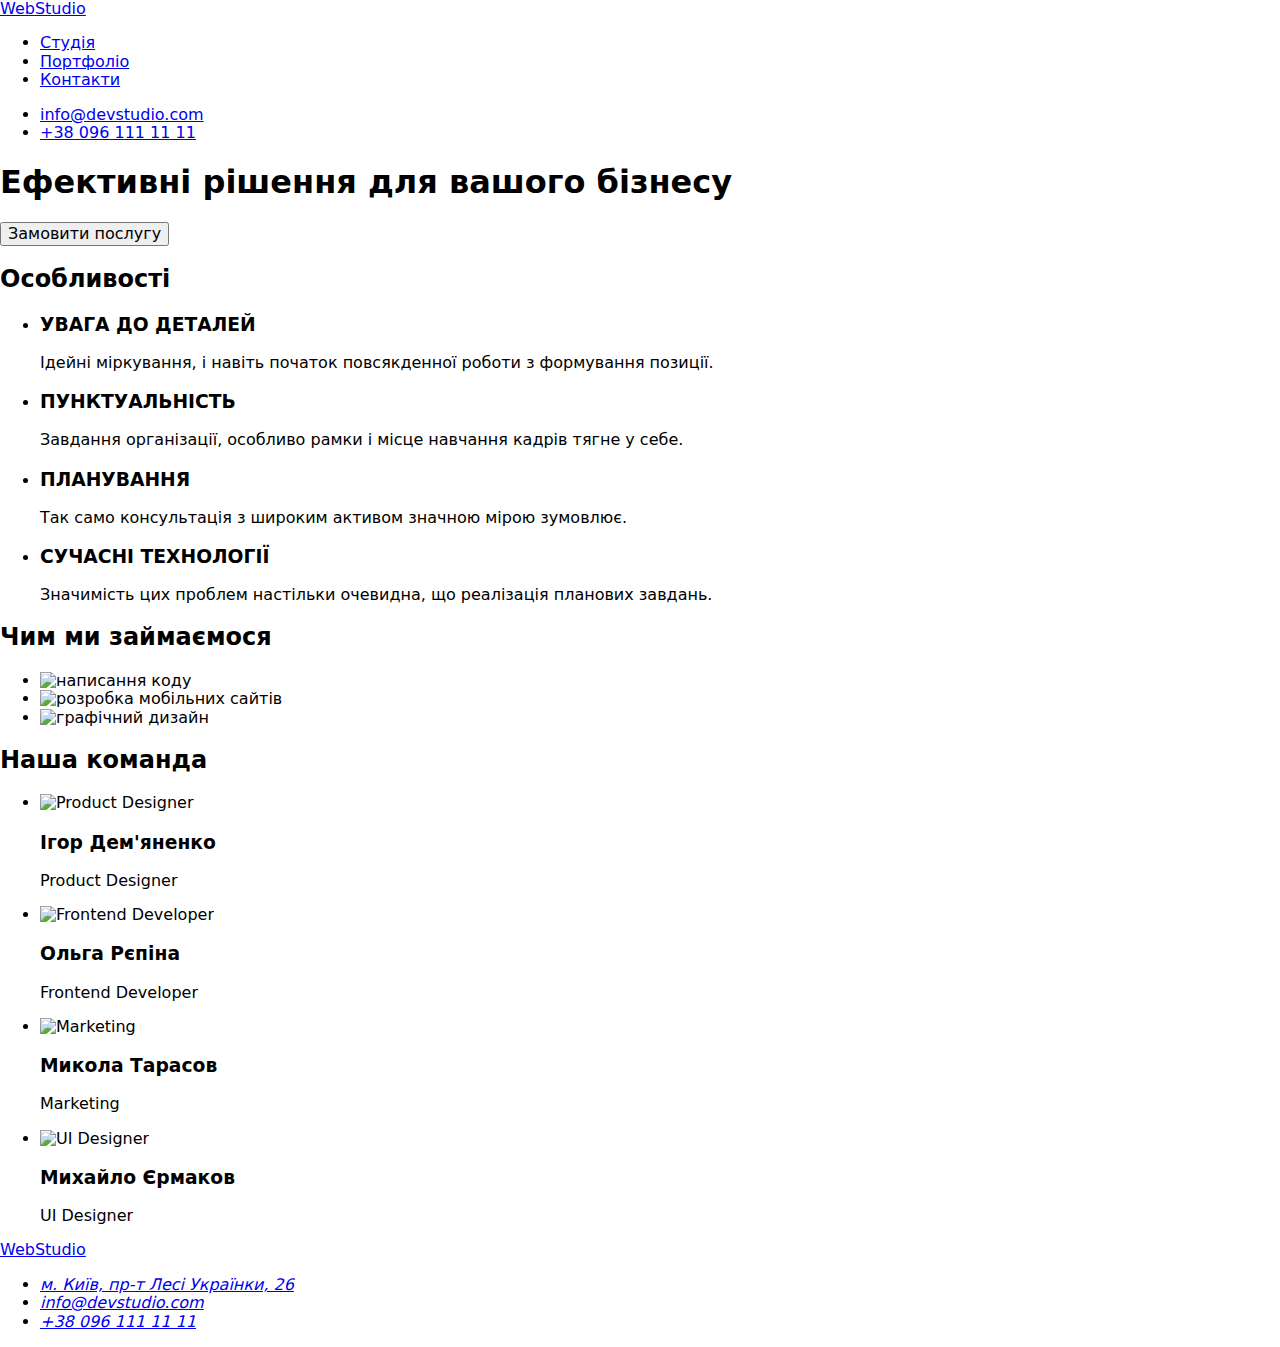
==== index.html @ 476c72ea "Create index.html" ====
<!DOCTYPE html>
<html lang="uk">
  <head>
    <meta charset="UTF-8" />
    <meta http-equiv="X-UA-Compatible" content="IE=edge" />
    <meta name="viewport" content="width=device-width, initial-scale=1.0" />
    <title>Web Studio</title>
    <link rel="preconnect" href="https://fonts.googleapis.com" />
    <link rel="preconnect" href="https://fonts.gstatic.com" crossorigin />
    <link
      href="https://fonts.googleapis.com/css2?family=Raleway:wght@700&family=Roboto:wght@400;500;700;900&display=swap"
      rel="stylesheet"
    />

    <link
      rel="stylesheet"
      href="https://cdnjs.cloudflare.com/ajax/libs/modern-normalize/1.1.0/modern-normalize.min.css"
    />
    <link rel="stylesheet" href="./css/styles.css" />
  </head>
  <body>
    <!--Шапка сайта-->
    <header>
      <div class="container nav-main">
        <a href="./index.html" class="logo link" lang="en"><span class="accent">Web</span>Studio</a>

        <nav>
          <ul class="nav-site list">
            <li class="item"><a href="./index.html" class="link link-accent">Студія</a></li>
            <li class="item"><a href="./portfolio.html" class="link">Портфоліо</a></li>
            <li class="item"><a href="#" class="link">Контакти</a></li>
          </ul>
        </nav>
        <ul class="nav-contact list">
          <li class="item">
            <a href="mailto:info@devstudio.com" class="link" lang="en">info@devstudio.com</a>
          </li>
          <li class="item"><a href="tel:+38 096 111 11 11" class="link">+38 096 111 11 11</a></li>
        </ul>
      </div>
    </header>

    <main>
      <!--Герой-->
      <section class="hero">
        <div class="container">
          <h1 class="hero-title">Ефективні рішення для вашого бізнесу</h1>
          <button type="button" class="button primary">Замовити послугу</button>
        </div>
      </section>

      <!--Особливості-->
      <section class="section">
        <div class="container">
          <h2 class="title-hiden">Особливості</h2>

          <ul class="features list">
            <li class="features-list">
              <h3 class="title">УВАГА ДО ДЕТАЛЕЙ</h3>
              <p class="features-paragraph">
                Ідейні міркування, і навіть початок повсякденної роботи з формування позиції.
              </p>
            </li>

            <li class="features-list">
              <h3 class="title">ПУНКТУАЛЬНІСТЬ</h3>
              <p class="features-paragraph">
                Завдання організації, особливо рамки і місце навчання кадрів тягне у себе.
              </p>
            </li>

            <li class="features-list">
              <h3 class="title">ПЛАНУВАННЯ</h3>
              <p class="features-paragraph">
                Так само консультація з широким активом значною мірою зумовлює.
              </p>
            </li>

            <li class="features-list">
              <h3 class="title">СУЧАСНІ ТЕХНОЛОГІЇ</h3>
              <p class="features-paragraph">
                Значимість цих проблем настільки очевидна, що реалізація планових завдань.
              </p>
            </li>
          </ul>
        </div>
      </section>

      <!--Чим ми займаємося-->
      <section class="section section-features">
        <div class="container">
          <h2 class="section-title">Чим ми займаємося</h2>

          <ul class="section-list list">
            <li class="section-contect">
              <img src="./images/zan1.jpg" alt="написання коду" width="370" />
            </li>

            <li class="section-contect">
              <img src="./images/zan2.jpg" alt="розробка мобільних сайтів" width="370" />
            </li>

            <li class="section-contect">
              <img src="./images/zan3.jpg" alt="графічний дизайн" width="370" />
            </li>
          </ul>
        </div>
      </section>

      <!--Наша команда-->
      <section class="section team">
        <div class="container">
          <h2 class="section-title">Наша команда</h2>
          <ul class="team-list list">
            <li class="team-content">
              <img src="./images/prdesigner.jpg" alt="Product Designer" width="270" />
              <h3 class="team-title">Ігор Дем'яненко</h3>
              <p class="team-text">Product Designer</p>
            </li>

            <li class="team-content">
              <img src="./images/developer.jpg" alt="Frontend Developer" width="270" />
              <h3 class="team-title">Ольга Рєпіна</h3>
              <p class="team-text">Frontend Developer</p>
            </li>

            <li class="team-content">
              <img src="./images/marketing.jpg" alt="Marketing" width="270" />
              <h3 class="team-title">Микола Тарасов</h3>
              <p class="team-text">Marketing</p>
            </li>

            <li class="team-content">
              <img src="./images/ui.jpg" alt="UI Designer" width="270" />
              <h3 class="team-title">Михайло Єрмаков</h3>
              <p class="team-text">UI Designer</p>
            </li>
          </ul>
        </div>
      </section>
    </main>

    <!-- Футер -->
    <footer class="address">
      <div class="container address-nav">
        <a href="./index.html" class="logo link logo-fotter" lang="en"
          ><span class="accent">Web</span><span class="accent-footer">Studio</span>
        </a>
        <address>
          <ul class="list">
            <li class="address-nav-list">
              <a
                href="https://goo.gl/maps/k851SecTP7UTnRuy6"
                target="_blank"
                rel="noopener noreferrer"
                class="address-nav-adr link"
                >м. Київ, пр-т Лесі Українки, 26
              </a>
            </li>
            <li class="address-nav-list">
              <a href="mailto:info@devstudio.com" lang="en" class="address-nav-cont link">
                info@devstudio.com
              </a>
            </li>
            <li class="address-nav-list">
              <a href="tel:+38 096 111 11 11" class="address-nav-cont link">+38 096 111 11 11</a>
            </li>
          </ul>
        </address>
      </div>
    </footer>
  </body>
</html>
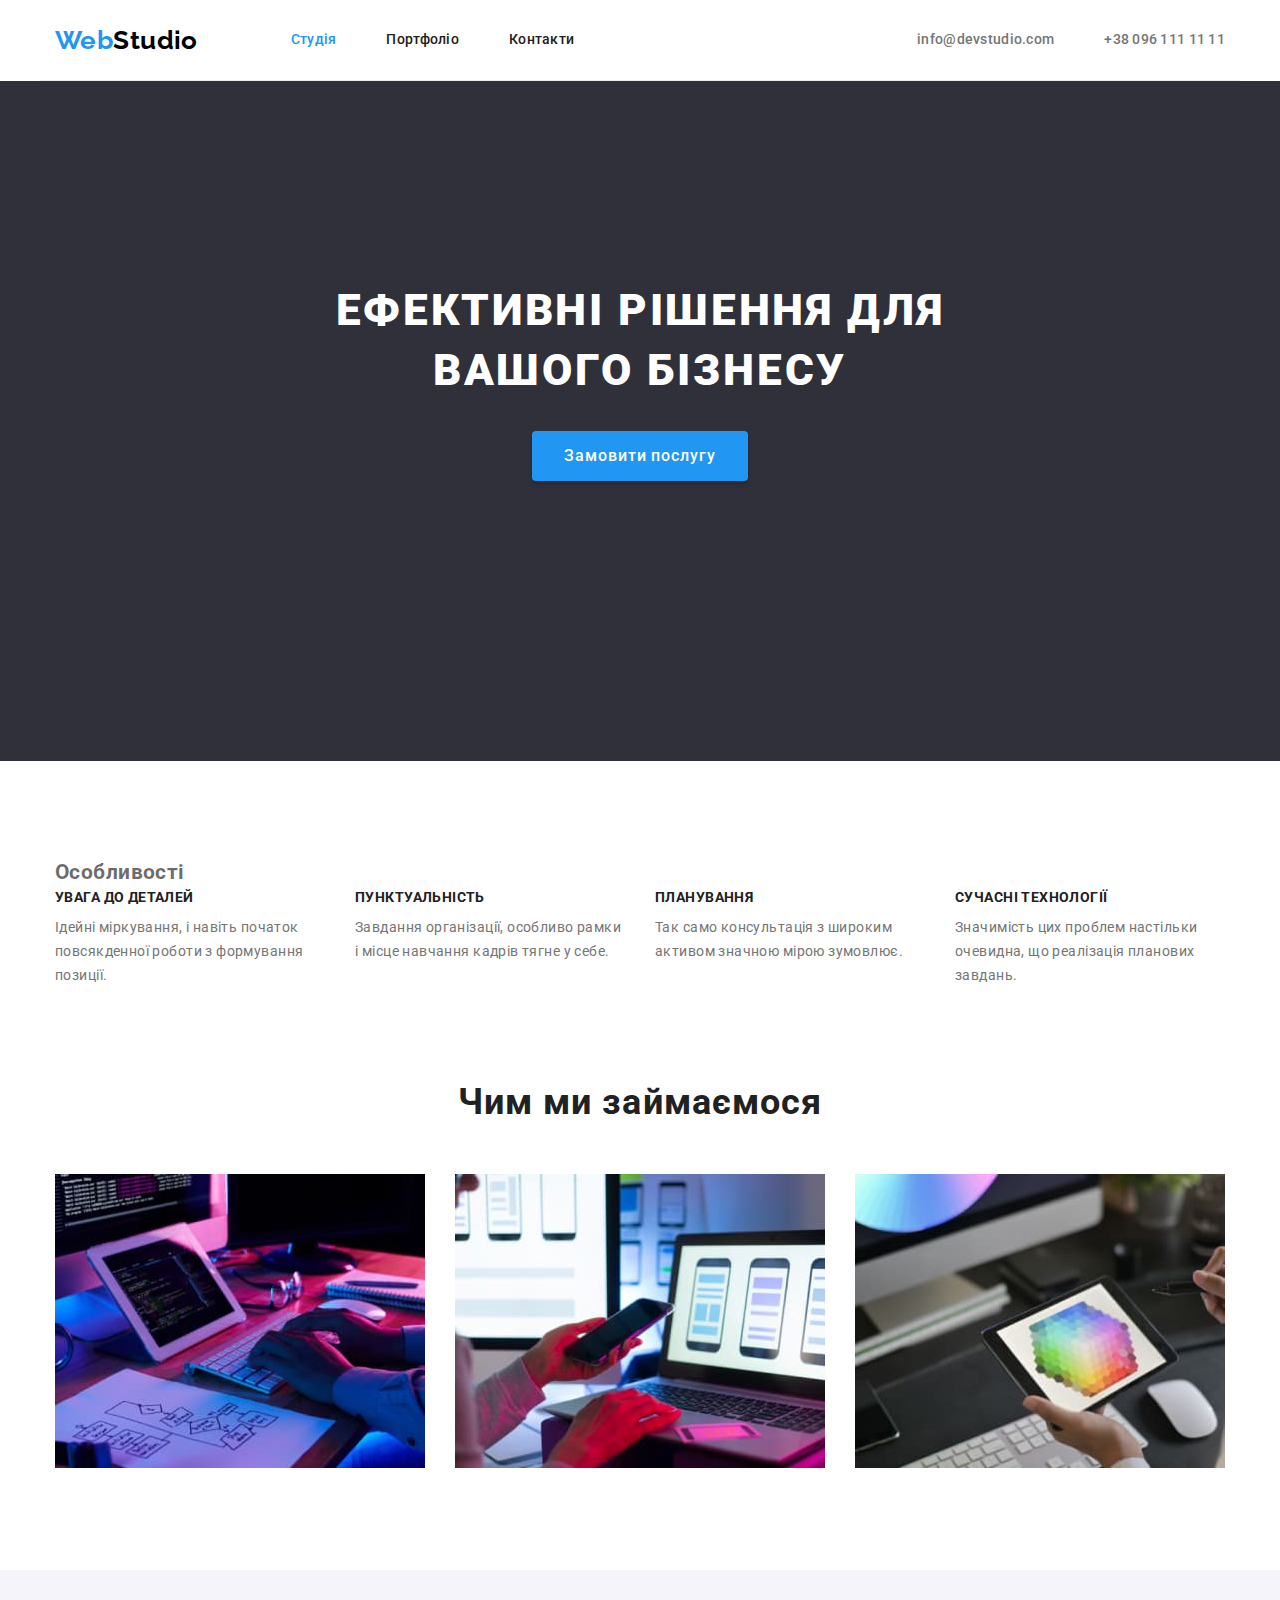
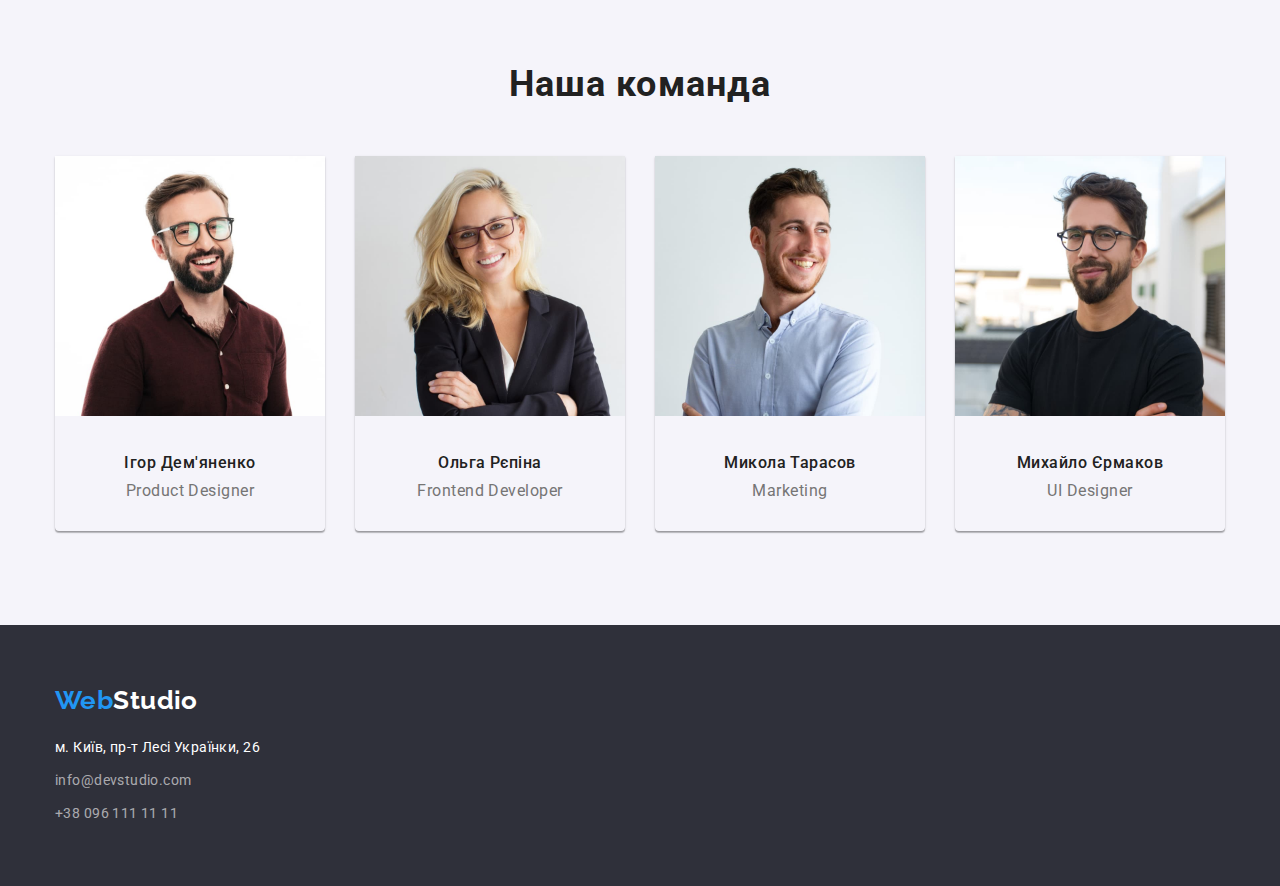
==== commit 17b69880: "Update index.html" ====
--- a/index.html
+++ b/index.html
@@ -93,15 +93,15 @@
 
           <ul class="section-list list">
             <li class="section-contect">
-              <img src="./images/zan1.jpg" alt="написання коду" width="370" />
+              <img src="./images/work/zan1.jpg" alt="написання коду" width="370" />
             </li>
 
             <li class="section-contect">
-              <img src="./images/zan2.jpg" alt="розробка мобільних сайтів" width="370" />
+              <img src="./images/work/zan2.jpg" alt="розробка мобільних сайтів" width="370" />
             </li>
 
             <li class="section-contect">
-              <img src="./images/zan3.jpg" alt="графічний дизайн" width="370" />
+              <img src="./images/work/zan3.jpg" alt="графічний дизайн" width="370" />
             </li>
           </ul>
         </div>
@@ -113,25 +113,25 @@
           <h2 class="section-title">Наша команда</h2>
           <ul class="team-list list">
             <li class="team-content">
-              <img src="./images/prdesigner.jpg" alt="Product Designer" width="270" />
+              <img src="./images/team/prdesigner.jpg" alt="Product Designer" width="270" />
               <h3 class="team-title">Ігор Дем'яненко</h3>
               <p class="team-text">Product Designer</p>
             </li>
 
             <li class="team-content">
-              <img src="./images/developer.jpg" alt="Frontend Developer" width="270" />
+              <img src="./images/team/developer.jpg" alt="Frontend Developer" width="270" />
               <h3 class="team-title">Ольга Рєпіна</h3>
               <p class="team-text">Frontend Developer</p>
             </li>
 
             <li class="team-content">
-              <img src="./images/marketing.jpg" alt="Marketing" width="270" />
+              <img src="./images/team/marketing.jpg" alt="Marketing" width="270" />
               <h3 class="team-title">Микола Тарасов</h3>
               <p class="team-text">Marketing</p>
             </li>
 
             <li class="team-content">
-              <img src="./images/ui.jpg" alt="UI Designer" width="270" />
+              <img src="./images/team/ui.jpg" alt="UI Designer" width="270" />
               <h3 class="team-title">Михайло Єрмаков</h3>
               <p class="team-text">UI Designer</p>
             </li>
--- a/css/styles.css
+++ b/css/styles.css
@@ -0,0 +1,403 @@
+/* колір основного тексту #212121 */
+/* колір вторичного текста #757575 */
+/* білий #FFFFFF */
+/* акцент #2196F3 */
+/* додотковий колір фону #2F303A */
+
+:root {
+  --primary-text-color: #757575;
+  --title-text-color: #212121;
+  --accent-color: #2196f3;
+  --primary-white-color: #ffffff;
+  --secondary-bg-color: #f5f4fa;
+  --section-bg-color: #2f303a;
+  --text-logo: #000000;
+  --bg-hero: #2f303a;
+  --primary-border-color: #ececec;
+  --secondary-border-color: #eeeeee;
+}
+
+body {
+  background-color: var(--primary-white-color);
+  color: var(--primary-text-color);
+  font-family: Roboto, sans-serif;
+  letter-spacing: 0.03em;
+  font-weight: 400;
+  font-size: 14px;
+  line-height: 1.71;
+}
+
+.list {
+  padding: 0;
+  margin: 0;
+  list-style: none;
+}
+.list.centered {
+  text-align: center;
+}
+
+.container {
+  margin-left: auto;
+  margin-right: auto;
+  padding-left: 15px;
+  padding-right: 15px;
+  width: 1200px;
+
+  /* outline: 2px solid #2196f3; */
+}
+
+/* лого */
+.logo {
+  color: var(--text-logo);
+  font-family: Raleway, sans-serif;
+
+  font-weight: 700;
+  font-size: 26px;
+  line-height: 1.19;
+}
+
+.accent {
+  color: var(--accent-color);
+}
+.accent-footer {
+  color: var(--primary-white-color);
+}
+.link {
+  text-decoration: none;
+}
+
+/* навігація сайта */
+.nav-main {
+  display: flex;
+  align-items: center;
+  border-bottom: 1px solid var(--primary-border-color);
+}
+.nav-site {
+  display: flex;
+  margin-left: 93px;
+}
+.nav-site .item {
+  margin-right: 50px;
+}
+
+.nav-site .item:last-child {
+  margin-right: 0;
+}
+
+.nav-site .link {
+  display: block;
+  padding-top: 32px;
+  padding-bottom: 32px;
+
+  color: var(--title-text-color);
+  letter-spacing: 0.02em;
+  font-weight: 500;
+  font-size: 14px;
+  line-height: 1.14;
+}
+.nav-site .link-accent {
+  color: var(--accent-color);
+}
+
+.nav-site .link-accent,
+.nav-site .link:hover,
+.nav-site .link:focus {
+  color: var(--accent-color);
+}
+
+.nav-contact {
+  display: flex;
+  margin-left: auto;
+}
+.nav-contact .item + .item {
+  margin-left: 50px;
+}
+
+.nav-contact .link {
+  color: var(--primary-text-color);
+  letter-spacing: 0.02em;
+  font-weight: 500;
+  font-size: 14px;
+  line-height: 1.14;
+}
+
+.nav-contact .link:hover,
+.nav-contact .link:focus {
+  color: var(--accent-color);
+}
+
+/* герой */
+.hero {
+  padding-bottom: 280px;
+  padding-top: 200px;
+  background: var(--bg-hero);
+  text-align: center;
+}
+
+.hero-title {
+  width: 696px;
+  margin-left: auto;
+  margin-right: auto;
+  margin-top: 0;
+  margin-bottom: 30px;
+
+  color: var(--primary-white-color);
+
+  text-transform: uppercase;
+  letter-spacing: 0.06em;
+  font-weight: 900;
+  font-size: 44px;
+  line-height: 1.36;
+}
+/* секції */
+.section {
+  padding-top: 94px;
+}
+.section:last-child {
+  margin-bottom: 0;
+}
+
+.section-list {
+  display: flex;
+  flex-direction: row;
+  justify-content: center;
+}
+
+.section-contect {
+  margin-right: 30px;
+}
+.section-contect:last-child {
+  margin-right: 0;
+}
+.section-title {
+  margin-top: 0;
+  margin-bottom: 50px;
+  color: var(--title-text-color);
+
+  font-style: normal;
+  font-size: 36px;
+  line-height: 1.16;
+  text-align: center;
+  letter-spacing: 0.03em;
+}
+
+/* особливості */
+.section-features {
+  padding-bottom: 94px;
+}
+
+.title-hiden {
+  color: rgba(8, 8, 8, 0.603);
+  margin-top: 0;
+  margin-bottom: 0;
+}
+.features {
+  display: flex;
+  justify-content: space-between;
+}
+.features-list {
+  width: 270px;
+  margin-right: 30px;
+}
+.features-list:last-child {
+  margin-right: 0;
+}
+.features .title {
+  margin-top: 0;
+  margin-bottom: 10px;
+  color: var(--title-text-color);
+  font-style: normal;
+  font-size: 14px;
+  line-height: 1.14;
+  text-transform: uppercase;
+  letter-spacing: 0.03em;
+}
+
+.features-paragraph {
+  margin-top: 0;
+  margin-bottom: 0;
+}
+
+/* команда */
+
+.team {
+  padding-bottom: 94px;
+  background-color: var(--secondary-bg-color);
+}
+.team-list {
+  display: flex;
+  justify-content: space-between;
+}
+
+.team-content {
+  margin-right: 30px;
+  box-shadow: 0px 1px 3px rgba(0, 0, 0, 0.12), 0px 1px 1px rgba(0, 0, 0, 0.14),
+    0px 2px 1px rgba(0, 0, 0, 0.2);
+  border-radius: 0px 0px 4px 4px;
+}
+
+.team-content:last-child {
+  margin-right: 0;
+}
+
+.team-title {
+  margin-top: 30px;
+  margin-bottom: 10px;
+  color: var(--title-text-color);
+  font-weight: 500;
+  font-size: 16px;
+  line-height: 1.18;
+  text-align: center;
+  letter-spacing: 0.03em;
+}
+.team-text {
+  margin-top: 0;
+  margin-bottom: 30px;
+  font-size: 16px;
+  line-height: 1.18;
+  text-align: center;
+  letter-spacing: 0.03em;
+}
+
+/* футер */
+.logo-fotter {
+  margin-bottom: 20px;
+}
+.address {
+  background: var(--bg-hero);
+}
+
+.address-nav {
+  display: flex;
+  flex-direction: column;
+  padding-top: 60px;
+  padding-bottom: 60px;
+}
+
+.address-nav-list {
+  margin-bottom: 9px;
+}
+.address-nav-list:last-child {
+  margin-bottom: 0;
+}
+
+.address-nav .link {
+  /* margin-bottom: 9px; */
+  font-style: normal;
+}
+
+.address-nav .link:hover,
+.address-nav .link:focus {
+  color: var(--accent-color);
+}
+
+.address-nav-adr {
+  color: var(--primary-white-color);
+}
+
+.address-nav-cont {
+  color: rgba(255, 255, 255, 0.6);
+}
+
+/* кнoпка */
+
+.button {
+  padding: 6px 25px;
+  color: var(--title-text-color);
+  background: var(--primary-border-color);
+  font-family: inherit;
+  border: none;
+  letter-spacing: 0.06em;
+  font-weight: 500;
+  font-size: 16px;
+  line-height: 1.62;
+  text-align: center;
+  cursor: pointer;
+  border-radius: 4px;
+}
+.flex-menu-item {
+  margin-right: 8px;
+}
+
+.flex-menu .flex-btn:last-child {
+  margin-right: 0;
+}
+
+.button:hover,
+.button:focus {
+  color: var(--primary-white-color);
+  background: var(--accent-color);
+  box-shadow: 0px 3px 1px rgba(0, 0, 0, 0.1), 0px 1px 2px rgba(0, 0, 0, 0.08),
+    0px 2px 2px rgba(0, 0, 0, 0.12);
+}
+
+.button.primary {
+  padding: 10px 32px;
+  box-shadow: 0px 4px 4px rgba(0, 0, 0, 0.15);
+  color: var(--primary-white-color);
+  background: var(--accent-color);
+  font-style: normal;
+
+  line-height: 1.87;
+}
+
+.button.secondary {
+  color: var(--primary-white-color);
+  background: var(--accent-color);
+}
+.button.secondary:hover,
+.button.secondary:focus {
+  color: var(--title-text-color);
+}
+
+/* Портфоліо */
+
+/* приклади робіт */
+
+.flex-menu {
+  display: flex;
+  justify-content: center;
+  margin-bottom: 34px;
+}
+
+.project-img {
+  margin-top: 0;
+  margin-bottom: 20px;
+}
+.project-title {
+  margin: 0 24px 4px;
+  color: var(--title-text-color);
+  font-style: normal;
+  font-size: 18px;
+  line-height: 2;
+}
+
+.project-text {
+  margin: 0 24px 24px;
+  font-size: 16px;
+  line-height: 1.88;
+}
+
+.flex-container {
+  display: flex;
+  flex-wrap: wrap;
+  padding-bottom: 94px;
+  justify-content: space-between;
+}
+
+.flex-element {
+  width: 370px;
+  margin-right: 30px;
+  margin-bottom: 30px;
+
+  /* box-sizing: border-box; */
+  border: 1px solid var(--secondary-border-color);
+}
+
+.flex-element:nth-child(3n) {
+  margin-right: 0;
+}
+
+.flex-element:nth-last-child(-n + 3) {
+  margin-bottom: 0;
+}
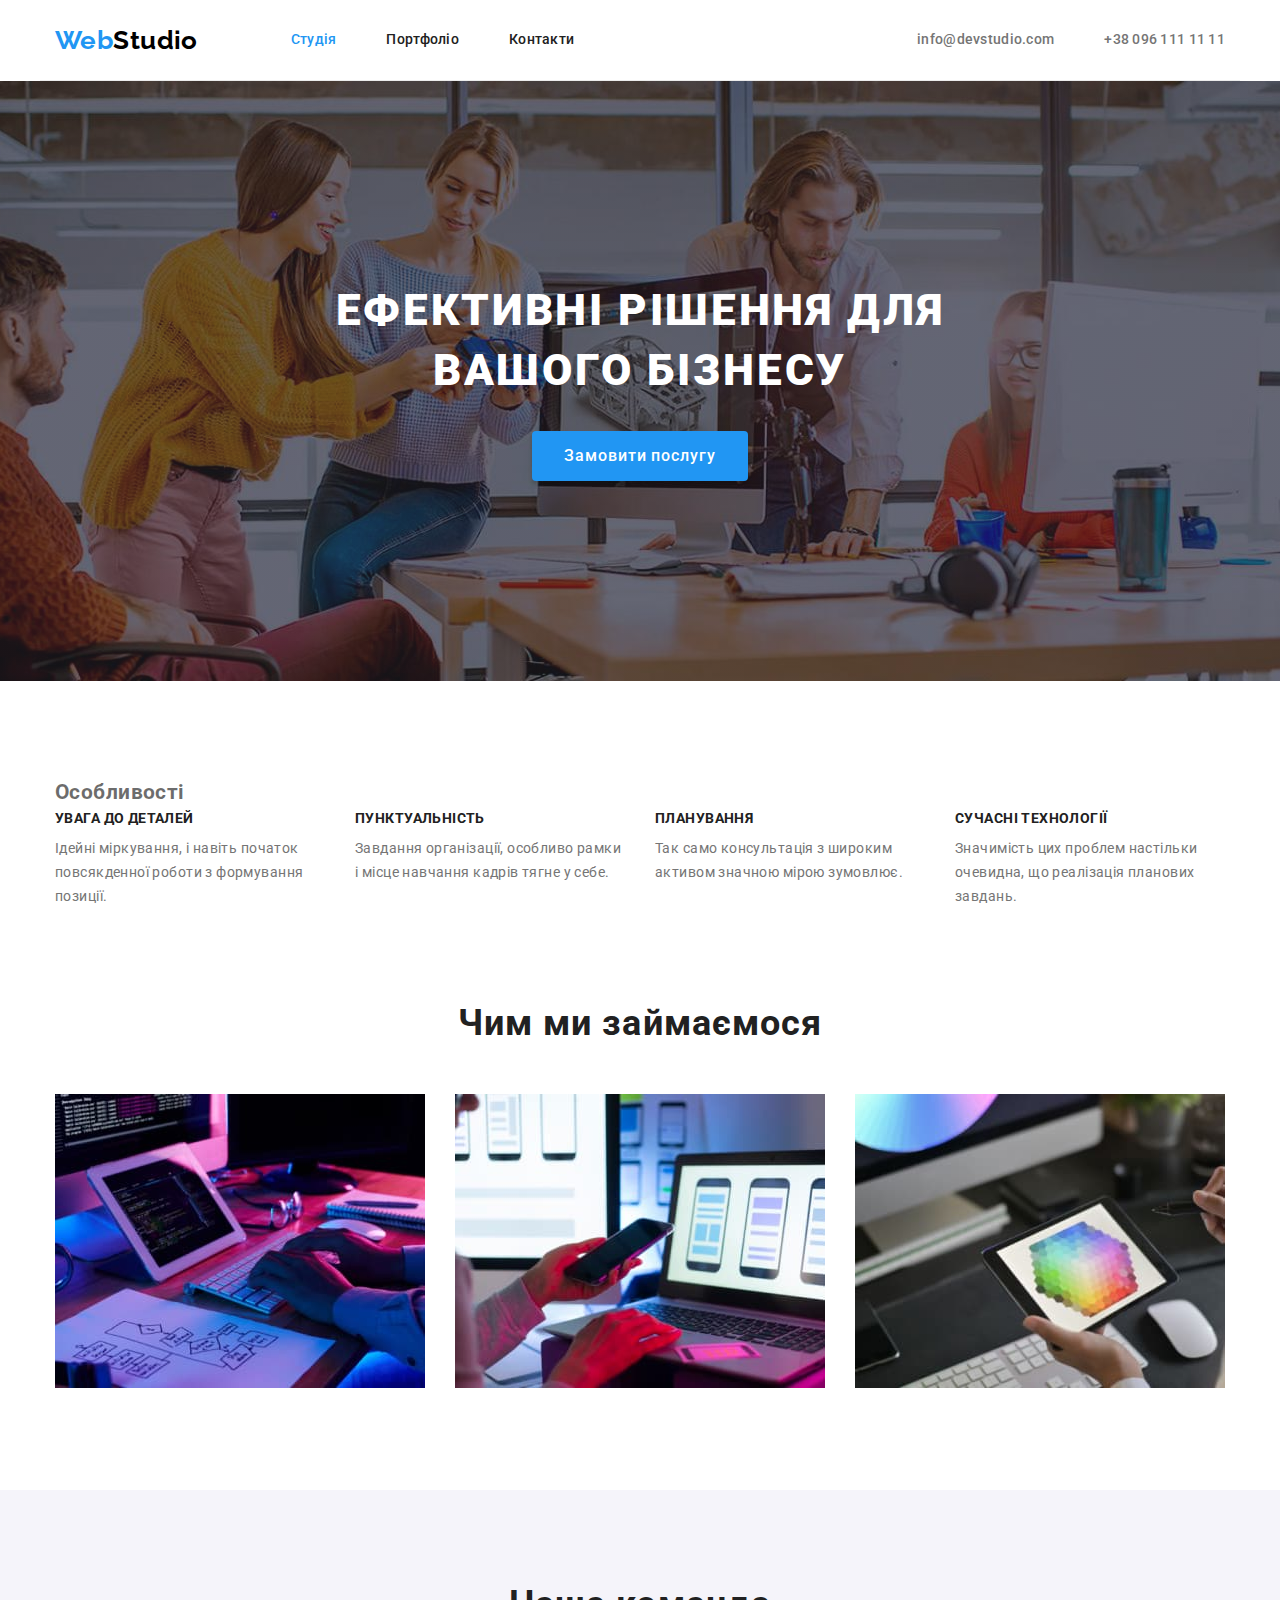
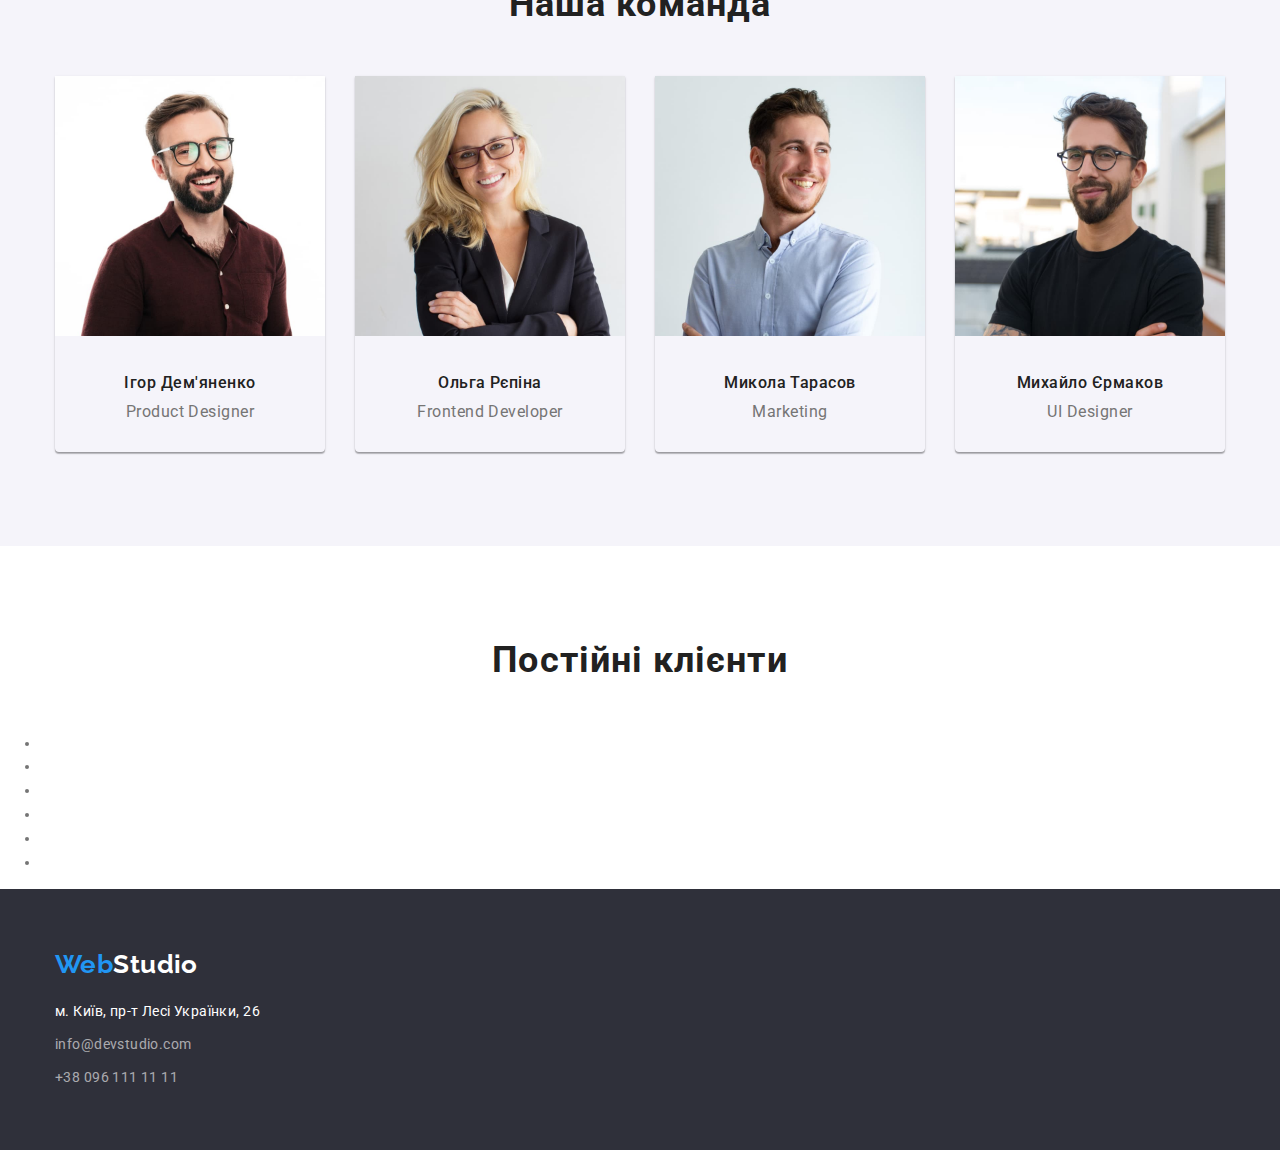
==== commit 56125163: "Update index.html" ====
--- a/index.html
+++ b/index.html
@@ -42,7 +42,7 @@
 
     <main>
       <!--Герой-->
-      <section class="hero">
+      <section class="hero overlay">
         <div class="container">
           <h1 class="hero-title">Ефективні рішення для вашого бізнесу</h1>
           <button type="button" class="button primary">Замовити послугу</button>
@@ -138,6 +138,19 @@
           </ul>
         </div>
       </section>
+
+      <!-- Постійні клієнти -->
+      <section class="section">
+        <h2 class="section-title">Постійні клієнти</h2>
+        <ul>
+          <li></li>
+          <li></li>
+          <li></li>
+          <li></li>
+          <li></li>
+          <li></li>
+        </ul>
+      </section>
     </main>
 
     <!-- Футер -->
--- a/css/styles.css
+++ b/css/styles.css
@@ -15,6 +15,7 @@
   --bg-hero: #2f303a;
   --primary-border-color: #ececec;
   --secondary-border-color: #eeeeee;
+  --start-color: rgba(47, 48, 58, 0.4);
 }
 
 body {
@@ -134,6 +135,18 @@
   text-align: center;
 }
 
+.overlay {
+  max-width: 1600px;
+  height: 600px;
+  margin-left: auto;
+  margin-right: auto;
+  background-image: linear-gradient(to right, var(--start-color), var(--start-color)),
+    url(../images/hero/Imgbg.jpg);
+  background-repeat: no-repeat;
+  background-position: center;
+  background-size: cover;
+}
+
 .hero-title {
   width: 696px;
   margin-left: auto;
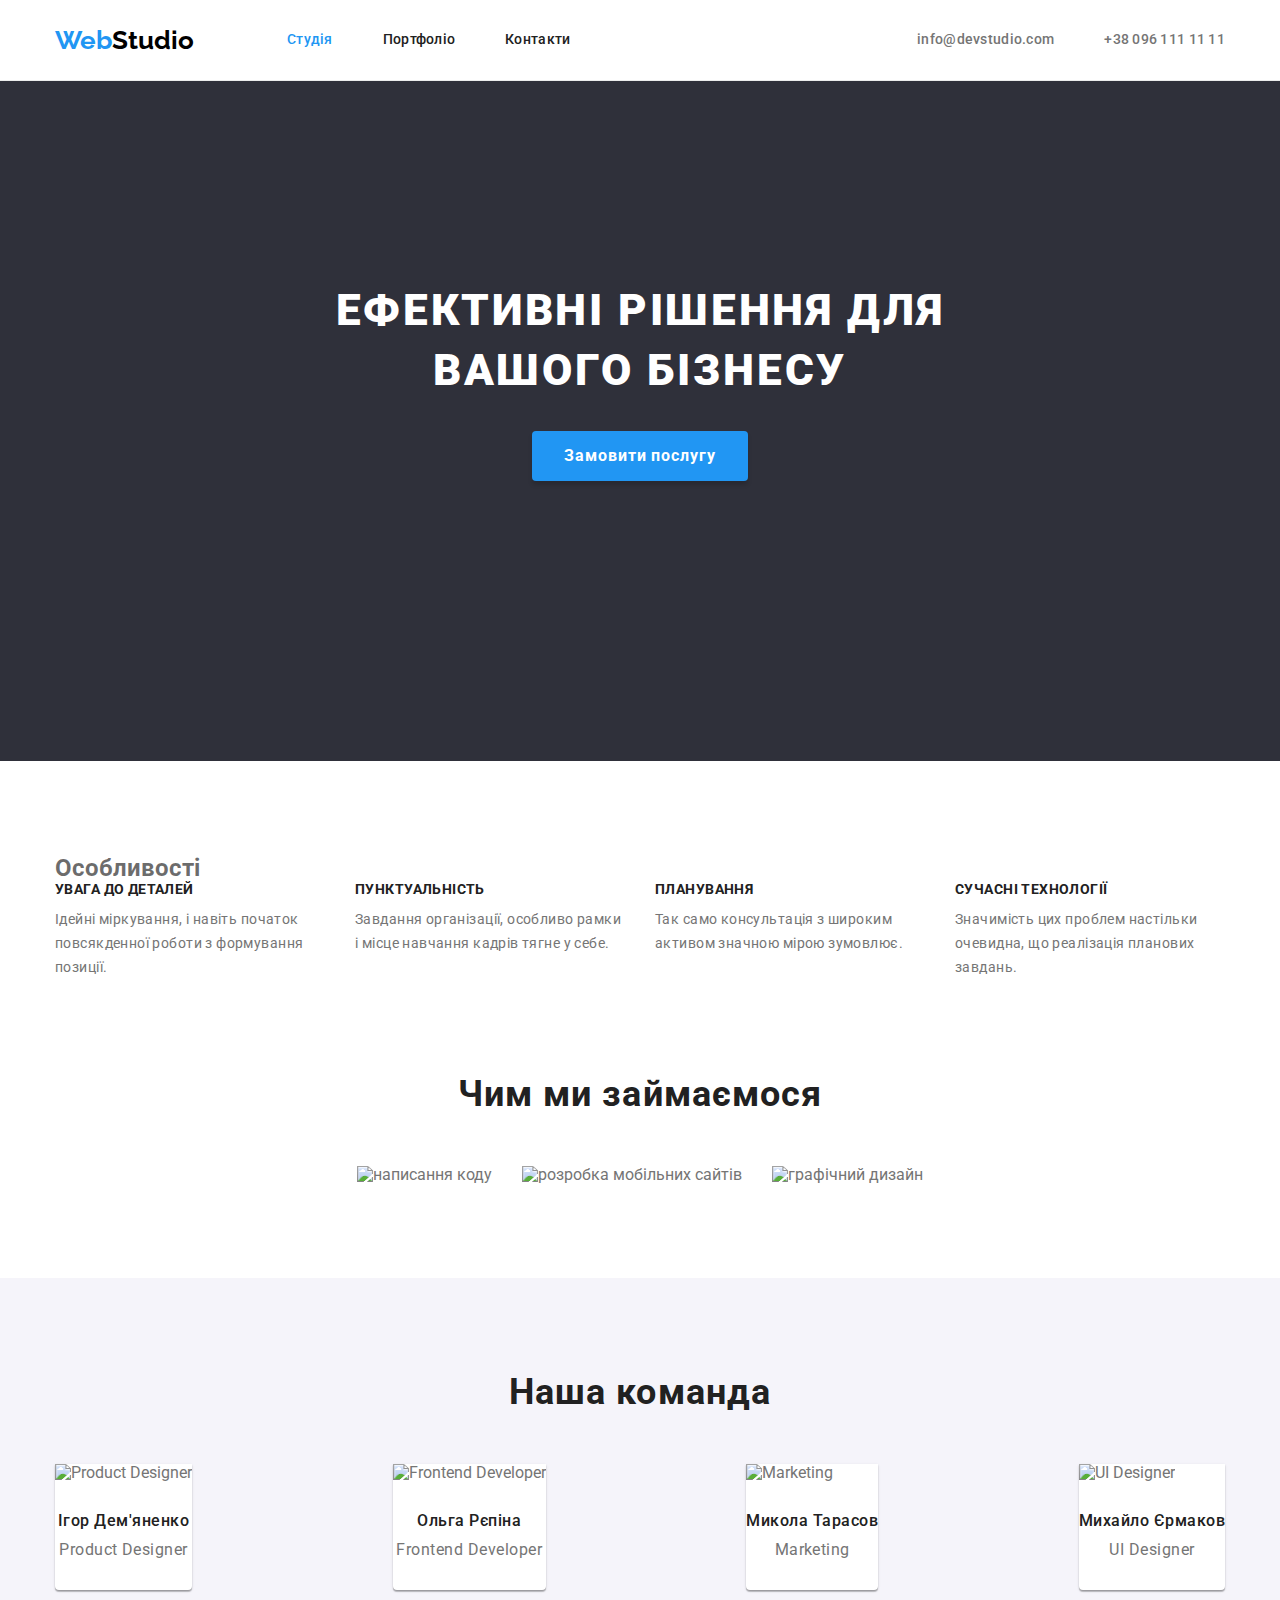
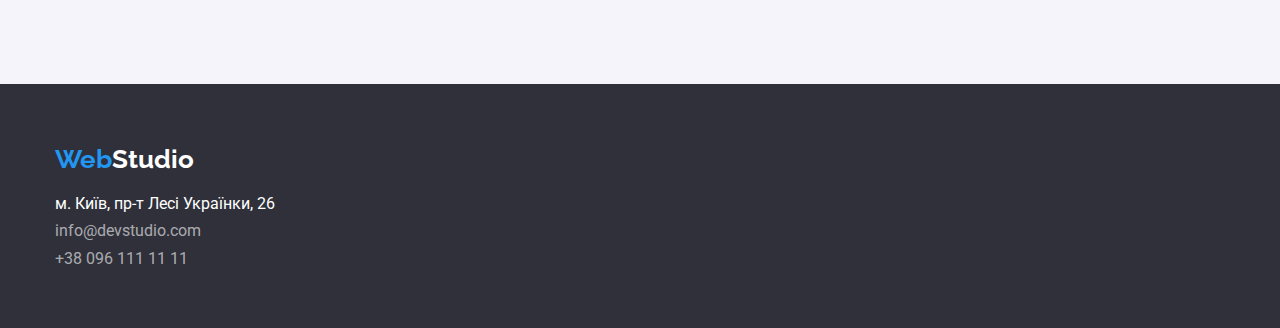
==== commit ae407e68: "Update index.html" ====
--- a/index.html
+++ b/index.html
@@ -20,8 +20,8 @@
   </head>
   <body>
     <!--Шапка сайта-->
-    <header>
-      <div class="container nav-main">
+    <header class="nav-main">
+      <div class="container nav-menu">
         <a href="./index.html" class="logo link" lang="en"><span class="accent">Web</span>Studio</a>
 
         <nav>
@@ -42,7 +42,7 @@
 
     <main>
       <!--Герой-->
-      <section class="hero overlay">
+      <section class="hero">
         <div class="container">
           <h1 class="hero-title">Ефективні рішення для вашого бізнесу</h1>
           <button type="button" class="button primary">Замовити послугу</button>
@@ -93,15 +93,15 @@
 
           <ul class="section-list list">
             <li class="section-contect">
-              <img src="./images/work/zan1.jpg" alt="написання коду" width="370" />
+              <img src="./images/zan1.jpg" alt="написання коду" width="370" />
             </li>
 
             <li class="section-contect">
-              <img src="./images/work/zan2.jpg" alt="розробка мобільних сайтів" width="370" />
+              <img src="./images/zan2.jpg" alt="розробка мобільних сайтів" width="370" />
             </li>
 
             <li class="section-contect">
-              <img src="./images/work/zan3.jpg" alt="графічний дизайн" width="370" />
+              <img src="./images/zan3.jpg" alt="графічний дизайн" width="370" />
             </li>
           </ul>
         </div>
@@ -113,43 +113,38 @@
           <h2 class="section-title">Наша команда</h2>
           <ul class="team-list list">
             <li class="team-content">
-              <img src="./images/team/prdesigner.jpg" alt="Product Designer" width="270" />
-              <h3 class="team-title">Ігор Дем'яненко</h3>
-              <p class="team-text">Product Designer</p>
+              <img src="./images/prdesigner.jpg" alt="Product Designer" width="270" />
+              <div class="team-card">
+                <h3 class="team-title">Ігор Дем'яненко</h3>
+                <p class="team-text">Product Designer</p>
+              </div>
             </li>
 
             <li class="team-content">
-              <img src="./images/team/developer.jpg" alt="Frontend Developer" width="270" />
-              <h3 class="team-title">Ольга Рєпіна</h3>
-              <p class="team-text">Frontend Developer</p>
+              <img src="./images/developer.jpg" alt="Frontend Developer" width="270" />
+              <div class="team-card">
+                <h3 class="team-title">Ольга Рєпіна</h3>
+                <p class="team-text">Frontend Developer</p>
+              </div>
             </li>
 
             <li class="team-content">
-              <img src="./images/team/marketing.jpg" alt="Marketing" width="270" />
-              <h3 class="team-title">Микола Тарасов</h3>
-              <p class="team-text">Marketing</p>
+              <img src="./images/marketing.jpg" alt="Marketing" width="270" />
+              <div class="team-card">
+                <h3 class="team-title">Микола Тарасов</h3>
+                <p class="team-text">Marketing</p>
+              </div>
             </li>
 
             <li class="team-content">
-              <img src="./images/team/ui.jpg" alt="UI Designer" width="270" />
-              <h3 class="team-title">Михайло Єрмаков</h3>
-              <p class="team-text">UI Designer</p>
+              <img src="./images/ui.jpg" alt="UI Designer" width="270" />
+              <div class="team-card">
+                <h3 class="team-title">Михайло Єрмаков</h3>
+                <p class="team-text">UI Designer</p>
+              </div>
             </li>
           </ul>
         </div>
-      </section>
-
-      <!-- Постійні клієнти -->
-      <section class="section">
-        <h2 class="section-title">Постійні клієнти</h2>
-        <ul>
-          <li></li>
-          <li></li>
-          <li></li>
-          <li></li>
-          <li></li>
-          <li></li>
-        </ul>
       </section>
     </main>
 
--- a/css/styles.css
+++ b/css/styles.css
@@ -8,6 +8,7 @@
   --primary-text-color: #757575;
   --title-text-color: #212121;
   --accent-color: #2196f3;
+  --secondary-accent-color: #188ce8;
   --primary-white-color: #ffffff;
   --secondary-bg-color: #f5f4fa;
   --section-bg-color: #2f303a;
@@ -15,17 +16,22 @@
   --bg-hero: #2f303a;
   --primary-border-color: #ececec;
   --secondary-border-color: #eeeeee;
-  --start-color: rgba(47, 48, 58, 0.4);
 }
 
 body {
   background-color: var(--primary-white-color);
   color: var(--primary-text-color);
   font-family: Roboto, sans-serif;
-  letter-spacing: 0.03em;
-  font-weight: 400;
-  font-size: 14px;
-  line-height: 1.71;
+}
+h1,
+h2,
+h3,
+h4,
+h5,
+h6,
+p {
+  margin-top: 0;
+  margin-bottom: 0;
 }
 
 .list {
@@ -47,6 +53,14 @@
   /* outline: 2px solid #2196f3; */
 }
 
+.section {
+  padding-top: 94px;
+  padding-bottom: 94px;
+}
+.section:last-child {
+  margin-bottom: 0;
+}
+
 /* лого */
 .logo {
   color: var(--text-logo);
@@ -68,14 +82,18 @@
 }
 
 /* навігація сайта */
+
 .nav-main {
+  border-bottom: 1px solid var(--primary-border-color);
+}
+
+.nav-menu {
   display: flex;
   align-items: center;
-  border-bottom: 1px solid var(--primary-border-color);
 }
 .nav-site {
   display: flex;
-  margin-left: 93px;
+  padding-left: 93px;
 }
 .nav-site .item {
   margin-right: 50px;
@@ -115,6 +133,10 @@
 }
 
 .nav-contact .link {
+  display: block;
+  padding-top: 32px;
+  padding-bottom: 32px;
+
   color: var(--primary-text-color);
   letter-spacing: 0.02em;
   font-weight: 500;
@@ -135,23 +157,10 @@
   text-align: center;
 }
 
-.overlay {
-  max-width: 1600px;
-  height: 600px;
-  margin-left: auto;
-  margin-right: auto;
-  background-image: linear-gradient(to right, var(--start-color), var(--start-color)),
-    url(../images/hero/Imgbg.jpg);
-  background-repeat: no-repeat;
-  background-position: center;
-  background-size: cover;
-}
-
 .hero-title {
   width: 696px;
   margin-left: auto;
   margin-right: auto;
-  margin-top: 0;
   margin-bottom: 30px;
 
   color: var(--primary-white-color);
@@ -162,51 +171,20 @@
   font-size: 44px;
   line-height: 1.36;
 }
-/* секції */
-.section {
-  padding-top: 94px;
-}
-.section:last-child {
-  margin-bottom: 0;
-}
-
-.section-list {
-  display: flex;
-  flex-direction: row;
-  justify-content: center;
-}
-
-.section-contect {
-  margin-right: 30px;
-}
-.section-contect:last-child {
-  margin-right: 0;
-}
-.section-title {
-  margin-top: 0;
-  margin-bottom: 50px;
-  color: var(--title-text-color);
-
-  font-style: normal;
-  font-size: 36px;
-  line-height: 1.16;
-  text-align: center;
-  letter-spacing: 0.03em;
-}
 
 /* особливості */
-.section-features {
-  padding-bottom: 94px;
-}
 
 .title-hiden {
   color: rgba(8, 8, 8, 0.603);
-  margin-top: 0;
-  margin-bottom: 0;
 }
 .features {
   display: flex;
   justify-content: space-between;
+
+  font-weight: 400;
+  font-size: 14px;
+  line-height: 1.71;
+  letter-spacing: 0.03em;
 }
 .features-list {
   width: 270px;
@@ -227,23 +205,59 @@
 }
 
 .features-paragraph {
+  line-height: 1.71;
+  letter-spacing: 0.03em;
+}
+
+/* чим займаємося */
+
+.section.section-features {
+  padding-top: 0;
+}
+
+.section-title {
   margin-top: 0;
-  margin-bottom: 0;
+  margin-bottom: 50px;
+  color: var(--title-text-color);
+
+  font-size: 36px;
+  line-height: 1.16;
+  text-align: center;
+  letter-spacing: 0.03em;
+}
+
+.section-list {
+  display: flex;
+  flex-direction: row;
+  justify-content: center;
+}
+
+.section-contect {
+  margin-right: 30px;
+}
+.section-contect:last-child {
+  margin-right: 0;
 }
 
 /* команда */
 
 .team {
-  padding-bottom: 94px;
   background-color: var(--secondary-bg-color);
 }
 .team-list {
   display: flex;
   justify-content: space-between;
+}
+
+.team-card {
+  padding-top: 30px;
+  padding-bottom: 30px;
 }
 
 .team-content {
   margin-right: 30px;
+
+  background: var(--primary-white-color);
   box-shadow: 0px 1px 3px rgba(0, 0, 0, 0.12), 0px 1px 1px rgba(0, 0, 0, 0.14),
     0px 2px 1px rgba(0, 0, 0, 0.2);
   border-radius: 0px 0px 4px 4px;
@@ -254,8 +268,8 @@
 }
 
 .team-title {
-  margin-top: 30px;
   margin-bottom: 10px;
+
   color: var(--title-text-color);
   font-weight: 500;
   font-size: 16px;
@@ -264,9 +278,6 @@
   letter-spacing: 0.03em;
 }
 .team-text {
-  margin-top: 0;
-  margin-bottom: 30px;
-  font-size: 16px;
   line-height: 1.18;
   text-align: center;
   letter-spacing: 0.03em;
@@ -347,11 +358,18 @@
 .button.primary {
   padding: 10px 32px;
   box-shadow: 0px 4px 4px rgba(0, 0, 0, 0.15);
+
   color: var(--primary-white-color);
   background: var(--accent-color);
-  font-style: normal;
-
+
+  font-weight: 700;
   line-height: 1.87;
+}
+
+.button.primary:hover,
+.button.primary:focus {
+  color: var(--primary-white-color);
+  background: var(--secondary-accent-color);
 }
 
 .button.secondary {
@@ -373,28 +391,9 @@
   margin-bottom: 34px;
 }
 
-.project-img {
-  margin-top: 0;
-  margin-bottom: 20px;
-}
-.project-title {
-  margin: 0 24px 4px;
-  color: var(--title-text-color);
-  font-style: normal;
-  font-size: 18px;
-  line-height: 2;
-}
-
-.project-text {
-  margin: 0 24px 24px;
-  font-size: 16px;
-  line-height: 1.88;
-}
-
 .flex-container {
   display: flex;
   flex-wrap: wrap;
-  padding-bottom: 94px;
   justify-content: space-between;
 }
 
@@ -402,10 +401,31 @@
   width: 370px;
   margin-right: 30px;
   margin-bottom: 30px;
-
-  /* box-sizing: border-box; */
+}
+
+.project-img {
+  display: block;
+}
+
+.project-card {
+  padding: 20px 24px;
   border: 1px solid var(--secondary-border-color);
 }
+
+.project-title {
+  margin-bottom: 4px;
+  color: var(--title-text-color);
+  font-style: normal;
+  font-size: 18px;
+  line-height: 2;
+}
+
+.project-text {
+  font-size: 16px;
+  line-height: 1.88;
+}
+
+/* box-sizing: border-box; */
 
 .flex-element:nth-child(3n) {
   margin-right: 0;
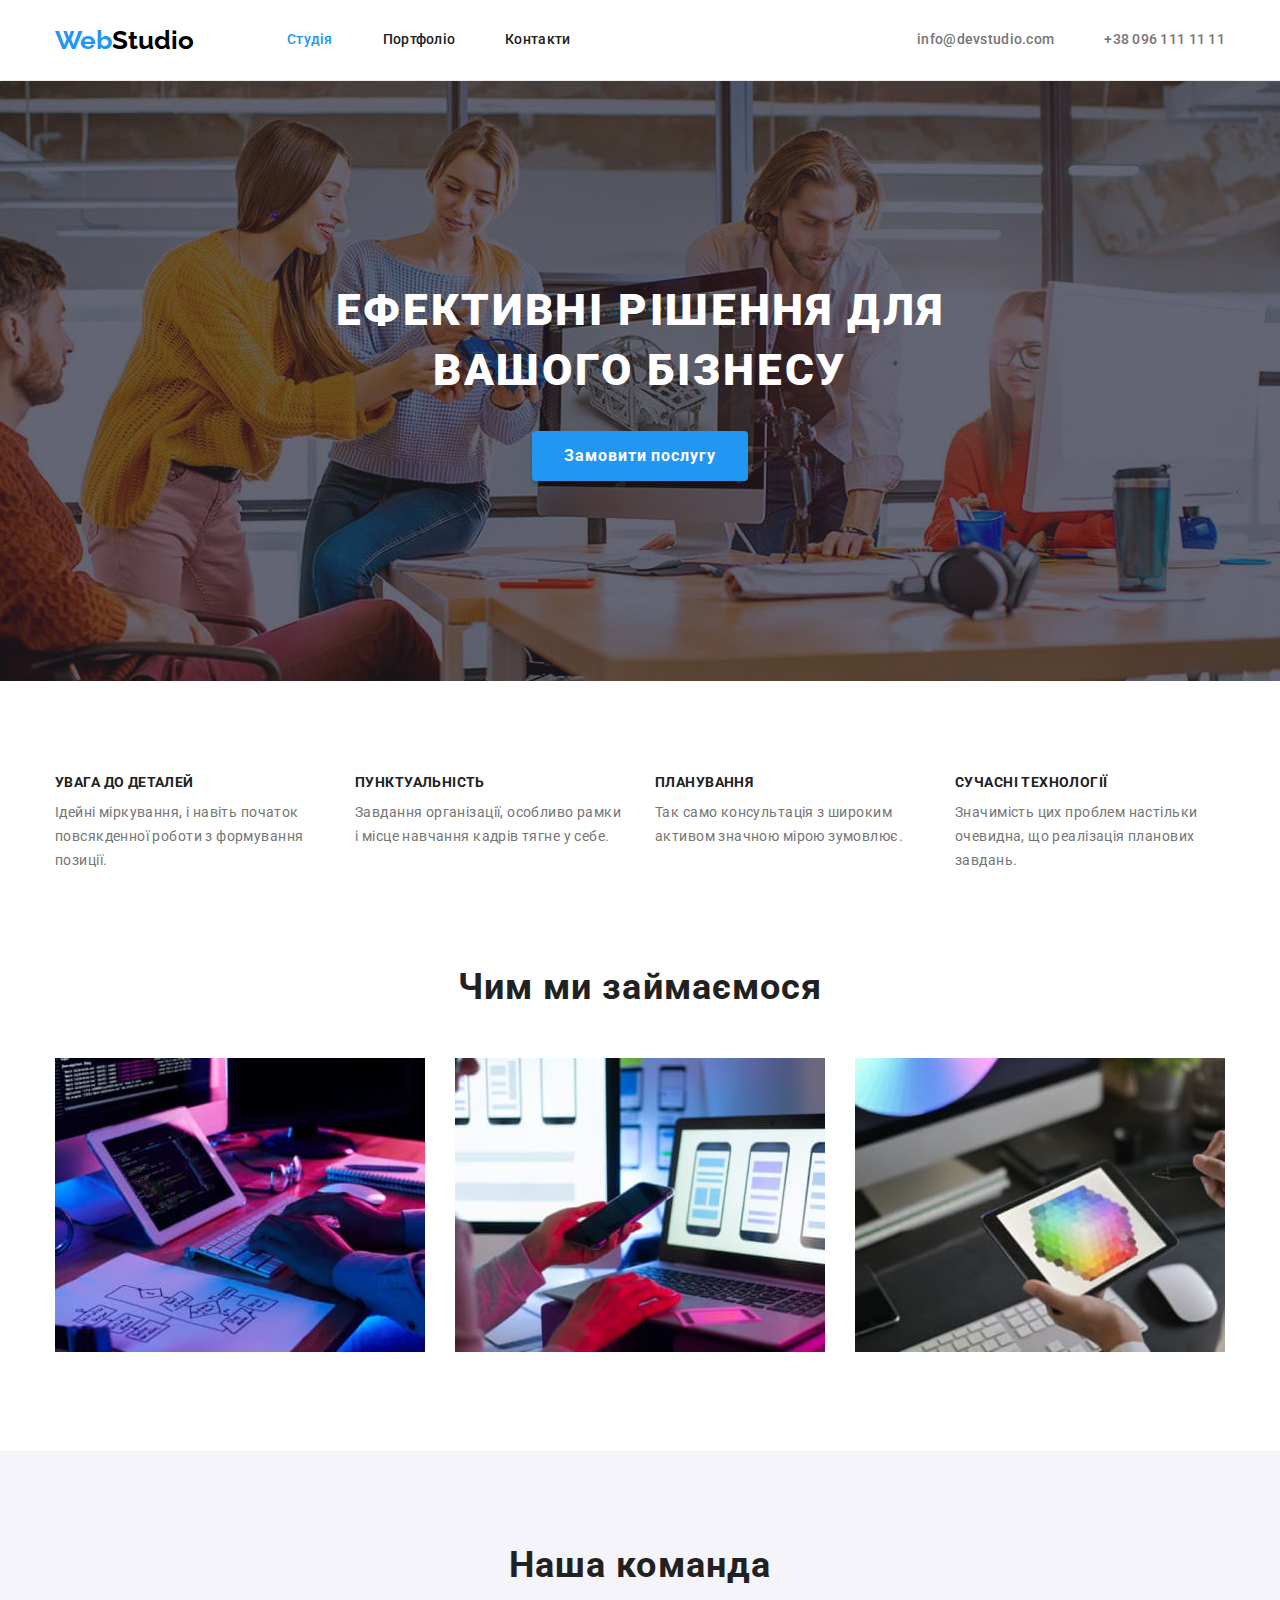
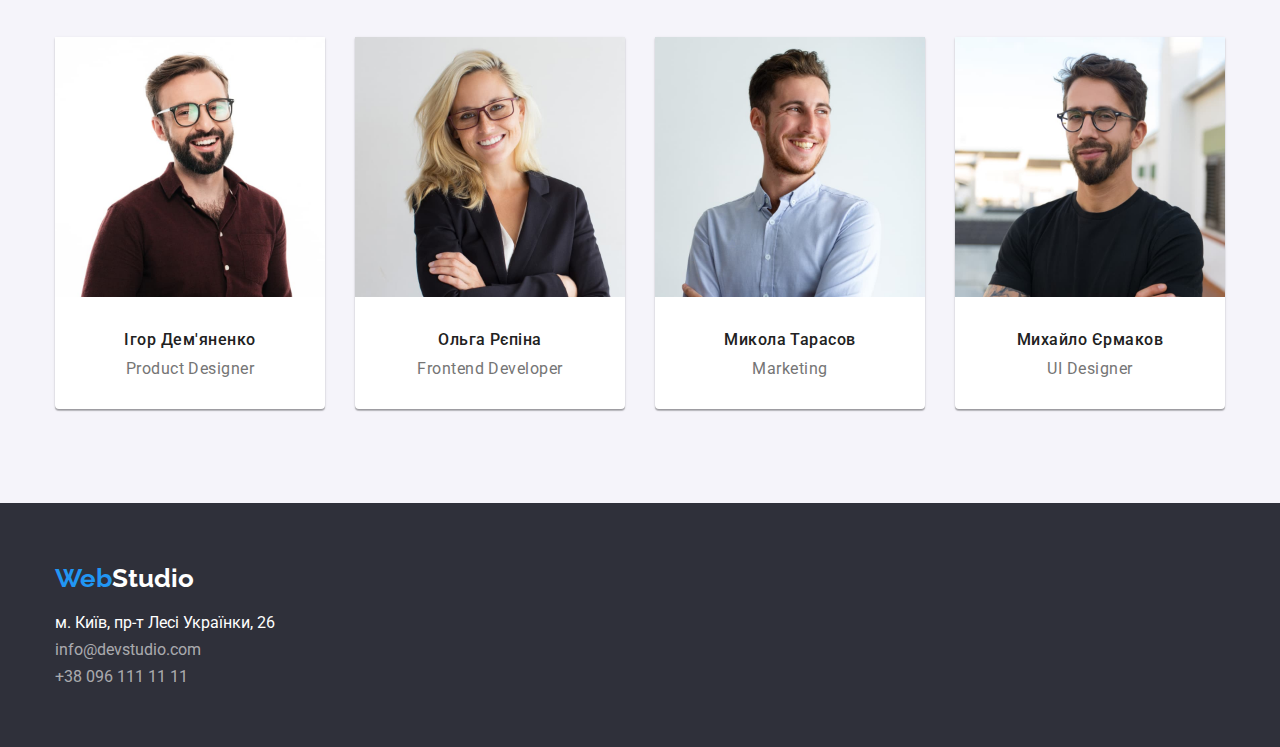
==== commit 239a2d70: "додає фон, приховує зоголовок" ====
--- a/index.html
+++ b/index.html
@@ -42,7 +42,7 @@
 
     <main>
       <!--Герой-->
-      <section class="hero">
+      <section class="hero overlay">
         <div class="container">
           <h1 class="hero-title">Ефективні рішення для вашого бізнесу</h1>
           <button type="button" class="button primary">Замовити послугу</button>
@@ -52,7 +52,7 @@
       <!--Особливості-->
       <section class="section">
         <div class="container">
-          <h2 class="title-hiden">Особливості</h2>
+          <h2 class="title-hiden visually-hidden">Особливості</h2>
 
           <ul class="features list">
             <li class="features-list">
@@ -93,15 +93,15 @@
 
           <ul class="section-list list">
             <li class="section-contect">
-              <img src="./images/zan1.jpg" alt="написання коду" width="370" />
+              <img src="./images/work/zan1.jpg" alt="написання коду" width="370" />
             </li>
 
             <li class="section-contect">
-              <img src="./images/zan2.jpg" alt="розробка мобільних сайтів" width="370" />
+              <img src="./images/work/zan2.jpg" alt="розробка мобільних сайтів" width="370" />
             </li>
 
             <li class="section-contect">
-              <img src="./images/zan3.jpg" alt="графічний дизайн" width="370" />
+              <img src="./images/work/zan3.jpg" alt="графічний дизайн" width="370" />
             </li>
           </ul>
         </div>
@@ -113,7 +113,7 @@
           <h2 class="section-title">Наша команда</h2>
           <ul class="team-list list">
             <li class="team-content">
-              <img src="./images/prdesigner.jpg" alt="Product Designer" width="270" />
+              <img src="./images/team/prdesigner.jpg" alt="Product Designer" width="270" />
               <div class="team-card">
                 <h3 class="team-title">Ігор Дем'яненко</h3>
                 <p class="team-text">Product Designer</p>
@@ -121,7 +121,7 @@
             </li>
 
             <li class="team-content">
-              <img src="./images/developer.jpg" alt="Frontend Developer" width="270" />
+              <img src="./images/team/developer.jpg" alt="Frontend Developer" width="270" />
               <div class="team-card">
                 <h3 class="team-title">Ольга Рєпіна</h3>
                 <p class="team-text">Frontend Developer</p>
@@ -129,7 +129,7 @@
             </li>
 
             <li class="team-content">
-              <img src="./images/marketing.jpg" alt="Marketing" width="270" />
+              <img src="./images/team/marketing.jpg" alt="Marketing" width="270" />
               <div class="team-card">
                 <h3 class="team-title">Микола Тарасов</h3>
                 <p class="team-text">Marketing</p>
@@ -137,7 +137,7 @@
             </li>
 
             <li class="team-content">
-              <img src="./images/ui.jpg" alt="UI Designer" width="270" />
+              <img src="./images/team/ui.jpg" alt="UI Designer" width="270" />
               <div class="team-card">
                 <h3 class="team-title">Михайло Єрмаков</h3>
                 <p class="team-text">UI Designer</p>
--- a/css/styles.css
+++ b/css/styles.css
@@ -16,6 +16,7 @@
   --bg-hero: #2f303a;
   --primary-border-color: #ececec;
   --secondary-border-color: #eeeeee;
+  --start-color: rgba(47, 48, 58, 0.4);
 }
 
 body {
@@ -61,6 +62,19 @@
   margin-bottom: 0;
 }
 
+.visually-hidden {
+  position: absolute;
+  width: 1px;
+  height: 1px;
+  margin: -1px;
+  border: 0;
+  padding: 0;
+
+  white-space: nowrap;
+  clip-path: inset(100%);
+  clip: rect(0 0 0 0);
+  overflow: hidden;
+}
 /* лого */
 .logo {
   color: var(--text-logo);
@@ -155,6 +169,18 @@
   padding-top: 200px;
   background: var(--bg-hero);
   text-align: center;
+}
+
+.overlay {
+  max-width: 1600px;
+  height: 600px;
+  margin-left: auto;
+  margin-right: auto;
+  background-image: linear-gradient(to right, var(--start-color), var(--start-color)),
+    url(../images/hero/Imgbg.jpg);
+  background-repeat: no-repeat;
+  background-position: center;
+  background-size: cover;
 }
 
 .hero-title {
@@ -409,7 +435,9 @@
 
 .project-card {
   padding: 20px 24px;
-  border: 1px solid var(--secondary-border-color);
+  border-bottom: 1px solid var(--secondary-border-color);
+  border-right: 1px solid var(--secondary-border-color);
+  border-left: 1px solid var(--secondary-border-color);
 }
 
 .project-title {
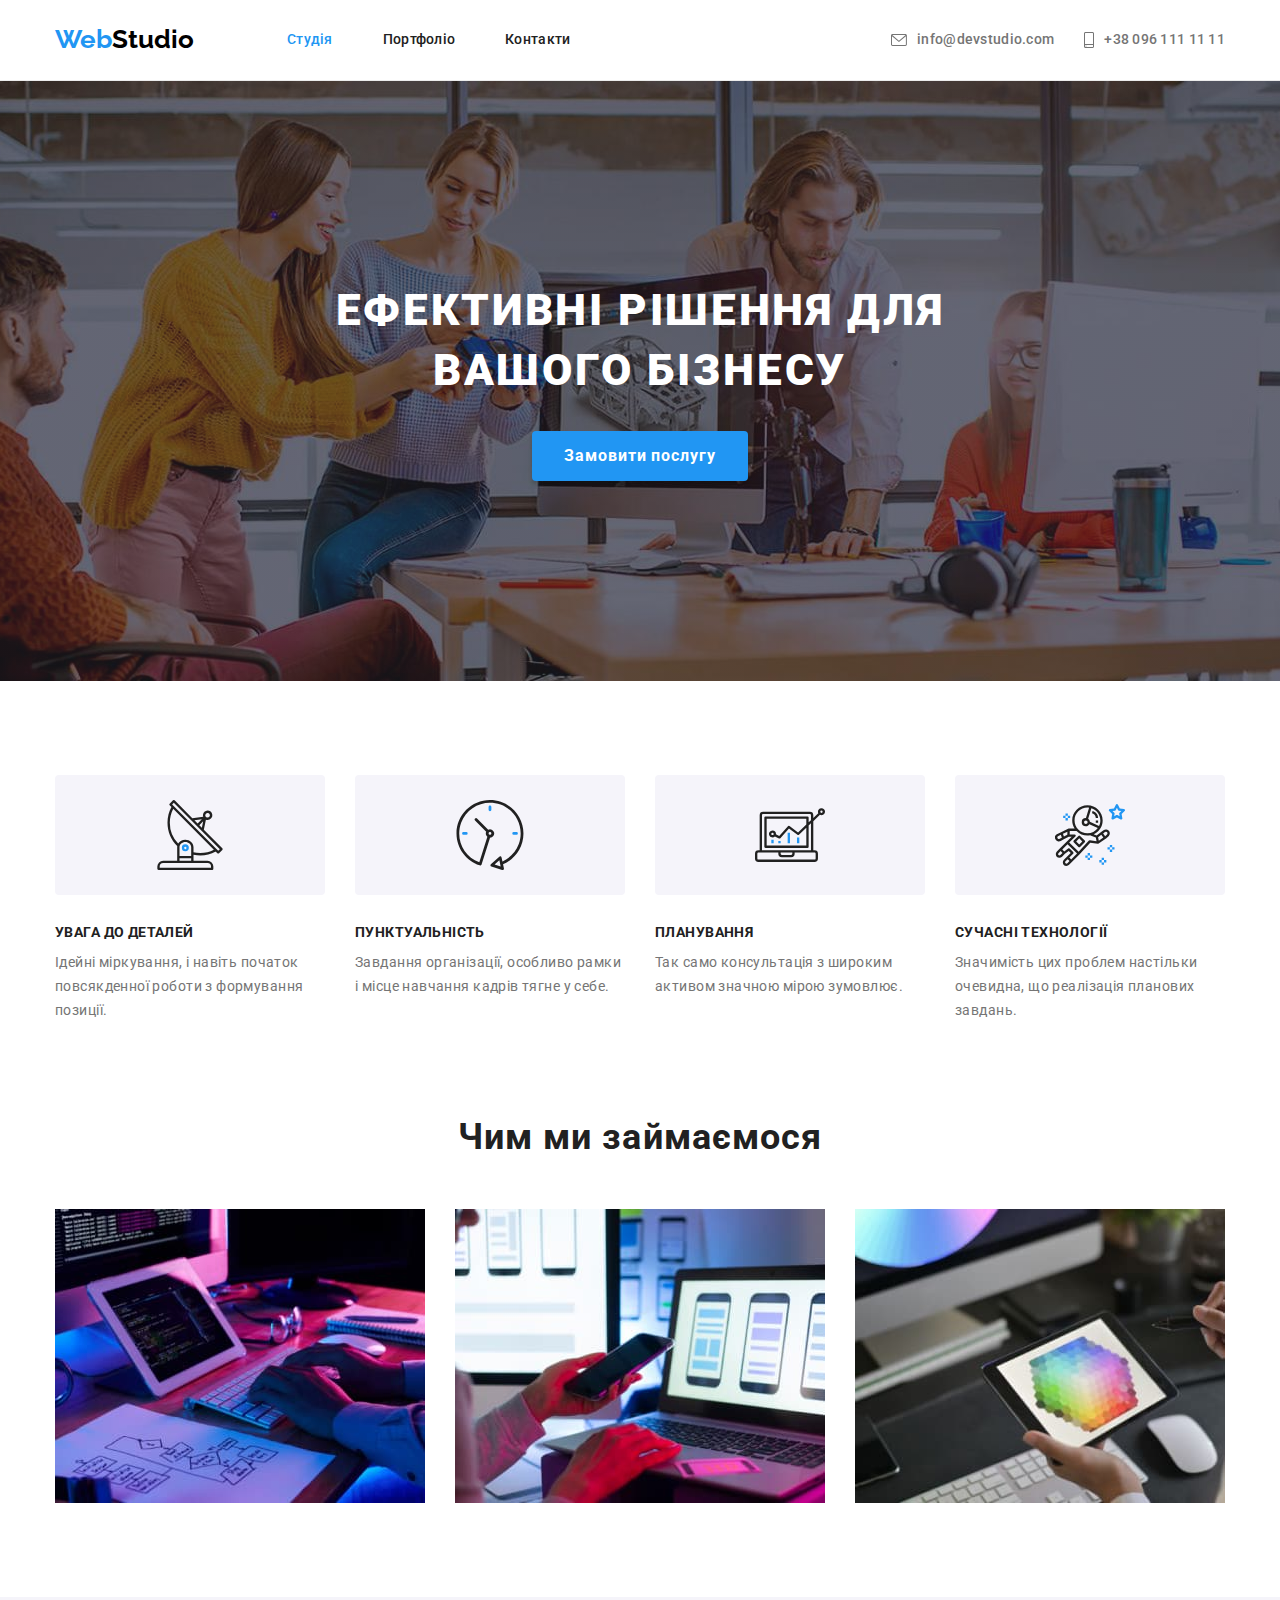
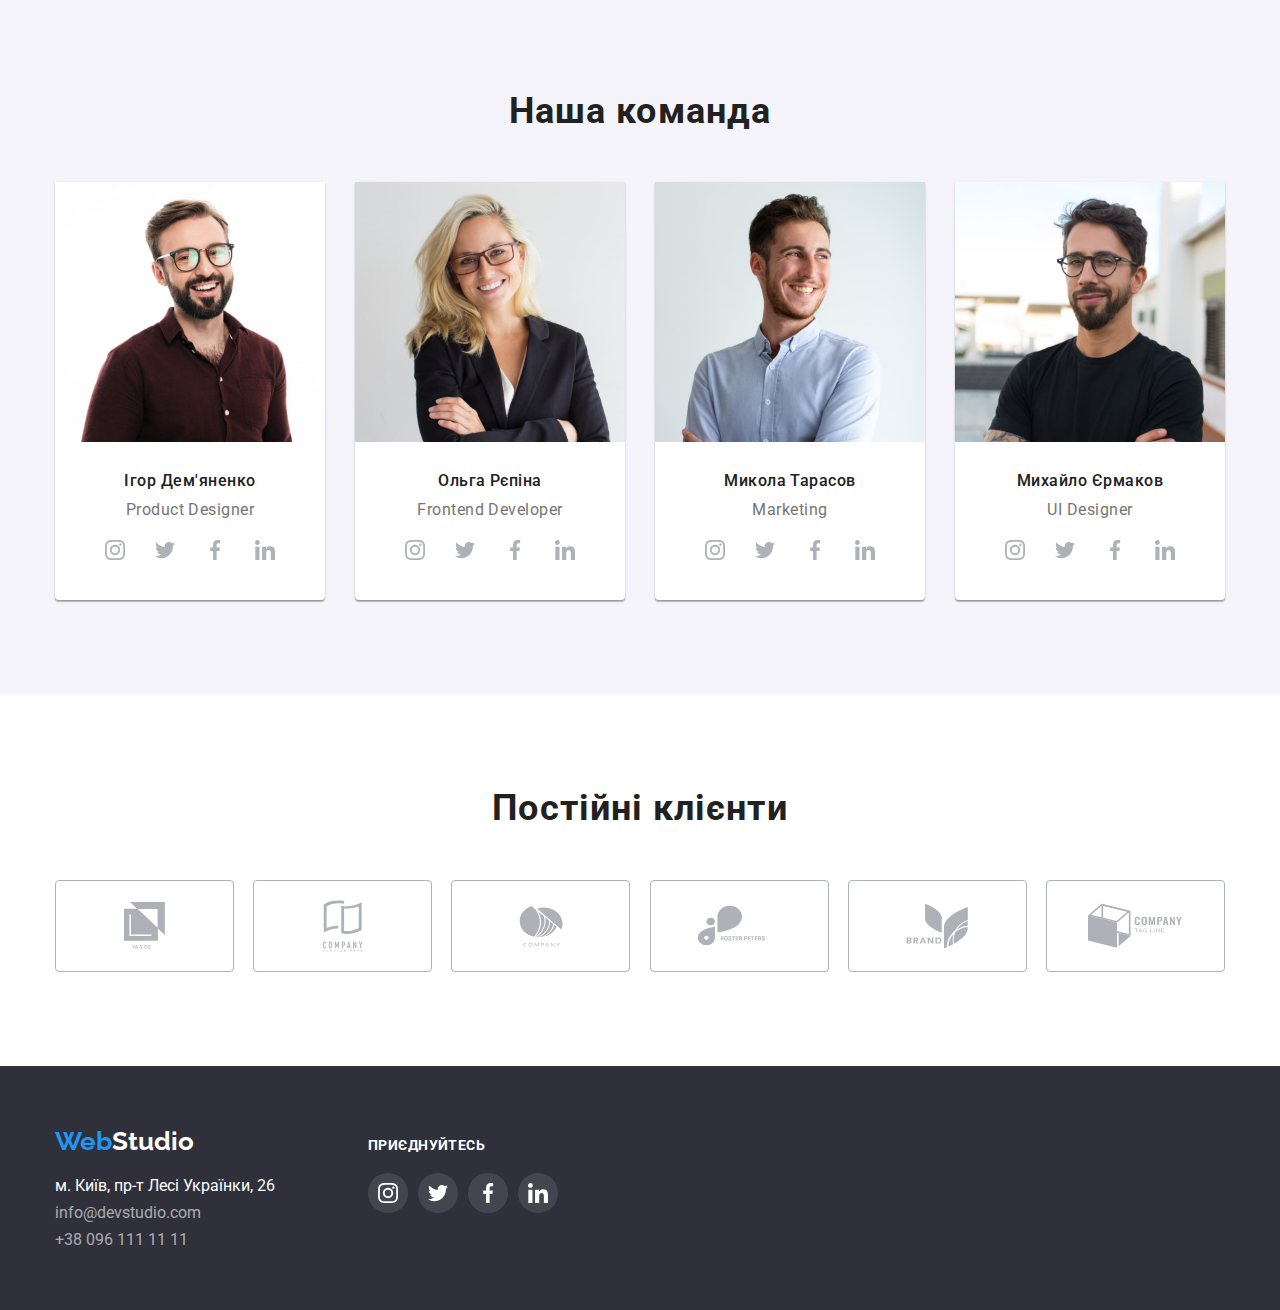
==== commit 6a77e581: "додає svg іконки" ====
--- a/index.html
+++ b/index.html
@@ -22,7 +22,9 @@
     <!--Шапка сайта-->
     <header class="nav-main">
       <div class="container nav-menu">
-        <a href="./index.html" class="logo link" lang="en"><span class="accent">Web</span>Studio</a>
+        <a href="./index.html" class="logo logo-header link" lang="en"
+          ><span class="accent">Web</span>Studio</a
+        >
 
         <nav>
           <ul class="nav-site list">
@@ -32,10 +34,20 @@
           </ul>
         </nav>
         <ul class="nav-contact list">
-          <li class="item">
-            <a href="mailto:info@devstudio.com" class="link" lang="en">info@devstudio.com</a>
+          <li class="nav-item">
+            <a href="mailto:info@devstudio.com" class="nav-link link" lang="en">
+              <svg class="icon" width="16px" height="12px">
+                <use href="./images/icon/icon.svg#icon-envelope"></use></svg
+              >info@devstudio.com
+            </a>
           </li>
-          <li class="item"><a href="tel:+38 096 111 11 11" class="link">+38 096 111 11 11</a></li>
+          <li class="nav-item">
+            <a href="tel:+38 096 111 11 11" class="nav-link link"
+              ><svg class="icon" width="10px" height="16px">
+                <use href="./images/icon/icon.svg#icon-smartphonetel"></use></svg
+              >+38 096 111 11 11</a
+            >
+          </li>
         </ul>
       </div>
     </header>
@@ -52,10 +64,15 @@
       <!--Особливості-->
       <section class="section">
         <div class="container">
-          <h2 class="title-hiden visually-hidden">Особливості</h2>
+          <h2 class="visually-hidden">Особливості</h2>
 
           <ul class="features list">
             <li class="features-list">
+              <div class="features-card">
+                <svg class="features-card-icon">
+                  <use href="./images/icon/icon.svg#icon-antenna"></use>
+                </svg>
+              </div>
               <h3 class="title">УВАГА ДО ДЕТАЛЕЙ</h3>
               <p class="features-paragraph">
                 Ідейні міркування, і навіть початок повсякденної роботи з формування позиції.
@@ -63,6 +80,11 @@
             </li>
 
             <li class="features-list">
+              <div class="features-card">
+                <svg class="features-card-icon">
+                  <use href="./images/icon/icon.svg#icon-clock"></use>
+                </svg>
+              </div>
               <h3 class="title">ПУНКТУАЛЬНІСТЬ</h3>
               <p class="features-paragraph">
                 Завдання організації, особливо рамки і місце навчання кадрів тягне у себе.
@@ -70,6 +92,11 @@
             </li>
 
             <li class="features-list">
+              <div class="features-card">
+                <svg class="features-card-icon">
+                  <use href="./images/icon/icon.svg#icon-diagram"></use>
+                </svg>
+              </div>
               <h3 class="title">ПЛАНУВАННЯ</h3>
               <p class="features-paragraph">
                 Так само консультація з широким активом значною мірою зумовлює.
@@ -77,6 +104,11 @@
             </li>
 
             <li class="features-list">
+              <div class="features-card">
+                <svg class="features-card-icon">
+                  <use href="./images/icon/icon.svg#icon-astronaut"></use>
+                </svg>
+              </div>
               <h3 class="title">СУЧАСНІ ТЕХНОЛОГІЇ</h3>
               <p class="features-paragraph">
                 Значимість цих проблем настільки очевидна, що реалізація планових завдань.
@@ -92,16 +124,31 @@
           <h2 class="section-title">Чим ми займаємося</h2>
 
           <ul class="section-list list">
-            <li class="section-contect">
-              <img src="./images/work/zan1.jpg" alt="написання коду" width="370" />
-            </li>
-
-            <li class="section-contect">
-              <img src="./images/work/zan2.jpg" alt="розробка мобільних сайтів" width="370" />
-            </li>
-
-            <li class="section-contect">
-              <img src="./images/work/zan3.jpg" alt="графічний дизайн" width="370" />
+            <li>
+              <img
+                class="section-img"
+                src="./images/work/zan1.jpg"
+                alt="написання коду"
+                width="370"
+              />
+            </li>
+
+            <li>
+              <img
+                class="section-img"
+                src="./images/work/zan2.jpg"
+                alt="розробка мобільних сайтів"
+                width="370"
+              />
+            </li>
+
+            <li>
+              <img
+                class="section-img"
+                src="./images/work/zan3.jpg"
+                alt="графічний дизайн"
+                width="370"
+              />
             </li>
           </ul>
         </div>
@@ -113,68 +160,259 @@
           <h2 class="section-title">Наша команда</h2>
           <ul class="team-list list">
             <li class="team-content">
-              <img src="./images/team/prdesigner.jpg" alt="Product Designer" width="270" />
+              <img
+                class="team-img"
+                src="./images/team/prdesigner.jpg"
+                alt="Product Designer"
+                width="270"
+              />
               <div class="team-card">
                 <h3 class="team-title">Ігор Дем'яненко</h3>
                 <p class="team-text">Product Designer</p>
+                <ul class="team-social list">
+                  <li class="team-social-item">
+                    <a class="team-button" href="#" aria-label="instagram">
+                      <svg class="team-icon" width="20" height="20">
+                        <use href="./images/icon/icon.svg#icon-instagram"></use></svg
+                    ></a>
+                  </li>
+                  <li class="team-social-item">
+                    <a class="team-button" href="#" aria-label="twitter"
+                      ><svg class="team-icon" width="20" height="20">
+                        <use href="./images/icon/icon.svg#icon-twitter"></use></svg
+                    ></a>
+                  </li>
+                  <li class="team-social-item">
+                    <a class="team-button" href="#" aria-label="facebook"
+                      ><svg class="team-icon" width="20" height="20">
+                        <use href="./images/icon/icon.svg#icon-facebook"></use></svg
+                    ></a>
+                  </li>
+                  <li class="team-social-item">
+                    <a class="team-button" href="#" aria-label="linkedin"
+                      ><svg class="team-icon" width="20" height="20">
+                        <use href="./images/icon/icon.svg#icon-linkedin"></use></svg
+                    ></a>
+                  </li>
+                </ul>
               </div>
             </li>
 
             <li class="team-content">
-              <img src="./images/team/developer.jpg" alt="Frontend Developer" width="270" />
+              <img
+                class="team-img"
+                src="./images/team/developer.jpg"
+                alt="Frontend Developer"
+                width="270"
+              />
               <div class="team-card">
                 <h3 class="team-title">Ольга Рєпіна</h3>
                 <p class="team-text">Frontend Developer</p>
+                <ul class="team-social list">
+                  <li class="team-social-item">
+                    <a class="team-button" href="#" aria-label="instagram">
+                      <svg class="team-icon" width="20" height="20">
+                        <use href="./images/icon/icon.svg#icon-instagram"></use></svg
+                    ></a>
+                  </li>
+                  <li class="team-social-item">
+                    <a class="team-button" href="#" aria-label="twitter"
+                      ><svg class="team-icon" width="20" height="20">
+                        <use href="./images/icon/icon.svg#icon-twitter"></use></svg
+                    ></a>
+                  </li>
+                  <li class="team-social-item">
+                    <a class="team-button" href="#" aria-label="facebook"
+                      ><svg class="team-icon" width="20" height="20">
+                        <use href="./images/icon/icon.svg#icon-facebook"></use></svg
+                    ></a>
+                  </li>
+                  <li class="team-social-item">
+                    <a class="team-button" href="#" aria-label="linkedin"
+                      ><svg class="team-icon" width="20" height="20">
+                        <use href="./images/icon/icon.svg#icon-linkedin"></use></svg
+                    ></a>
+                  </li>
+                </ul>
               </div>
             </li>
 
             <li class="team-content">
-              <img src="./images/team/marketing.jpg" alt="Marketing" width="270" />
+              <img class="team-img" src="./images/team/marketing.jpg" alt="Marketing" width="270" />
               <div class="team-card">
                 <h3 class="team-title">Микола Тарасов</h3>
                 <p class="team-text">Marketing</p>
+                <ul class="team-social list">
+                  <li class="team-social-item">
+                    <a class="team-button" href="#" aria-label="instagram">
+                      <svg class="team-icon" width="20" height="20">
+                        <use href="./images/icon/icon.svg#icon-instagram"></use></svg
+                    ></a>
+                  </li>
+                  <li class="team-social-item">
+                    <a class="team-button" href="#" aria-label="twitter"
+                      ><svg class="team-icon" width="20" height="20">
+                        <use href="./images/icon/icon.svg#icon-twitter"></use></svg
+                    ></a>
+                  </li>
+                  <li class="team-social-item">
+                    <a class="team-button" href="#" aria-label="facebook"
+                      ><svg class="team-icon" width="20" height="20">
+                        <use href="./images/icon/icon.svg#icon-facebook"></use></svg
+                    ></a>
+                  </li>
+                  <li class="team-social-item">
+                    <a class="team-button" href="#" aria-label="linkedin"
+                      ><svg class="team-icon" width="20" height="20">
+                        <use href="./images/icon/icon.svg#icon-linkedin"></use></svg
+                    ></a>
+                  </li>
+                </ul>
               </div>
             </li>
 
             <li class="team-content">
-              <img src="./images/team/ui.jpg" alt="UI Designer" width="270" />
+              <img class="team-img" src="./images/team/ui.jpg" alt="UI Designer" width="270" />
               <div class="team-card">
                 <h3 class="team-title">Михайло Єрмаков</h3>
                 <p class="team-text">UI Designer</p>
-              </div>
+                <ul class="team-social list">
+                  <li class="team-social-item">
+                    <a class="team-button" href="#" aria-label="instagram">
+                      <svg class="team-icon" width="20" height="20">
+                        <use href="./images/icon/icon.svg#icon-instagram"></use></svg
+                    ></a>
+                  </li>
+                  <li class="team-social-item">
+                    <a class="team-button" href="#" aria-label="twitter"
+                      ><svg class="team-icon" width="20" height="20">
+                        <use href="./images/icon/icon.svg#icon-twitter"></use></svg
+                    ></a>
+                  </li>
+                  <li class="team-social-item">
+                    <a class="team-button" href="#" aria-label="facebook"
+                      ><svg class="team-icon" width="20" height="20">
+                        <use href="./images/icon/icon.svg#icon-facebook"></use></svg
+                    ></a>
+                  </li>
+                  <li class="team-social-item">
+                    <a class="team-button" href="#" aria-label="linkedin"
+                      ><svg class="team-icon" width="20" height="20">
+                        <use href="./images/icon/icon.svg#icon-linkedin"></use></svg
+                    ></a>
+                  </li>
+                </ul>
+              </div>
+            </li>
+          </ul>
+        </div>
+      </section>
+
+      <!-- Постійні клієнти -->
+      <section class="section">
+        <div class="container">
+          <h2 class="section-title">Постійні клієнти</h2>
+          <ul class="clients list">
+            <li>
+              <a href="#" class="client-link" aria-label="логотип клієнта"
+                ><svg width="41" height="47">
+                  <use class="clients-card" href="./images/icon/icon.svg#icon-client1"></use></svg
+              ></a>
+            </li>
+            <li>
+              <a class="client-link" href="#" aria-label="логотип клієнта"
+                ><svg class="clients-card" width="40" height="52">
+                  <use href="./images/icon/icon.svg#icon-client2"></use></svg
+              ></a>
+            </li>
+            <li>
+              <a class="client-link" href="#" aria-label="логотип клієнта"
+                ><svg class="clients-card" width="44" height="42">
+                  <use href="./images/icon/icon.svg#icon-client3"></use></svg
+              ></a>
+            </li>
+            <li>
+              <a class="client-link" href="#" aria-label="логотип клієнта"
+                ><svg class="clients-card" width="85" height="41">
+                  <use href="./images/icon/icon.svg#icon-client4"></use></svg
+              ></a>
+            </li>
+            <li>
+              <a class="client-link" href="#" aria-label="логотип клієнта"
+                ><svg class="clients-card" width="63" height="46">
+                  <use href="./images/icon/icon.svg#icon-client5"></use>
+                </svg>
+              </a>
+            </li>
+            <li>
+              <a class="client-link" href="#" aria-label="логотип клієнта"
+                ><svg class="clients-card" width="94" height="45">
+                  <use href="./images/icon/icon.svg#icon-client6"></use>
+                </svg>
+              </a>
             </li>
           </ul>
         </div>
       </section>
     </main>
-
     <!-- Футер -->
     <footer class="address">
       <div class="container address-nav">
-        <a href="./index.html" class="logo link logo-fotter" lang="en"
-          ><span class="accent">Web</span><span class="accent-footer">Studio</span>
-        </a>
-        <address>
-          <ul class="list">
-            <li class="address-nav-list">
-              <a
-                href="https://goo.gl/maps/k851SecTP7UTnRuy6"
-                target="_blank"
-                rel="noopener noreferrer"
-                class="address-nav-adr link"
-                >м. Київ, пр-т Лесі Українки, 26
-              </a>
-            </li>
-            <li class="address-nav-list">
-              <a href="mailto:info@devstudio.com" lang="en" class="address-nav-cont link">
-                info@devstudio.com
-              </a>
-            </li>
-            <li class="address-nav-list">
-              <a href="tel:+38 096 111 11 11" class="address-nav-cont link">+38 096 111 11 11</a>
-            </li>
-          </ul>
-        </address>
+        <div class="address-part">
+          <a href="./index.html" class="logo link logo-fotter" lang="en"
+            ><span class="accent">Web</span><span class="accent-footer">Studio</span>
+          </a>
+          <address>
+            <ul class="list">
+              <li class="address-nav-list">
+                <a
+                  href="https://goo.gl/maps/k851SecTP7UTnRuy6"
+                  target="_blank"
+                  rel="noopener noreferrer"
+                  class="address-nav-adr link"
+                  >м. Київ, пр-т Лесі Українки, 26
+                </a>
+              </li>
+              <li class="address-nav-list">
+                <a href="mailto:info@devstudio.com" lang="en" class="address-nav-cont link">
+                  info@devstudio.com
+                </a>
+              </li>
+              <li class="address-nav-list">
+                <a href="tel:+38 096 111 11 11" class="address-nav-cont link">+38 096 111 11 11</a>
+              </li>
+            </ul>
+          </address>
+        </div>
+        <div class="footer-container">
+          <h2 class="footer-title">приєднуйтесь</h2>
+          <ul class="footer-social list">
+            <li class="footer-social-item">
+              <a class="footer-button" href="#" aria-label="instagramfooter">
+                <svg class="footer-icon" width="20" height="20">
+                  <use href="./images/icon/icon.svg#icon-instagram"></use></svg
+              ></a>
+            </li>
+            <li class="footer-social-item">
+              <a class="footer-button" href="#" aria-label="twitter"
+                ><svg class="footer-icon" width="20" height="20">
+                  <use href="./images/icon/icon.svg#icon-twitterfooter"></use></svg
+              ></a>
+            </li>
+            <li class="footer-social-item">
+              <a class="footer-button" href="#" aria-label="facebook"
+                ><svg class="footer-icon" width="20" height="20">
+                  <use href="./images/icon/icon.svg#icon-facebookfooter"></use></svg
+              ></a>
+            </li>
+            <li class="footer-social-item">
+              <a class="footer-button" href="#" aria-label="linkedin"
+                ><svg class="footer-icon" width="20" height="20">
+                  <use href="./images/icon/icon.svg#icon-linkedinfooter"></use></svg
+              ></a>
+            </li>
+          </ul>
+        </div>
       </div>
     </footer>
   </body>
--- a/css/styles.css
+++ b/css/styles.css
@@ -17,6 +17,8 @@
   --primary-border-color: #ececec;
   --secondary-border-color: #eeeeee;
   --start-color: rgba(47, 48, 58, 0.4);
+  --primary-svg-color: #afb1b8;
+  --secondary-svg-color: rgba(255, 255, 255, 0.1);
 }
 
 body {
@@ -75,6 +77,7 @@
   clip: rect(0 0 0 0);
   overflow: hidden;
 }
+
 /* лого */
 .logo {
   color: var(--text-logo);
@@ -84,6 +87,10 @@
   font-size: 26px;
   line-height: 1.19;
 }
+.logo-header {
+  padding-top: 24px;
+  padding-bottom: 25px;
+}
 
 .accent {
   color: var(--accent-color);
@@ -91,6 +98,7 @@
 .accent-footer {
   color: var(--primary-white-color);
 }
+
 .link {
   text-decoration: none;
 }
@@ -142,12 +150,17 @@
   display: flex;
   margin-left: auto;
 }
-.nav-contact .item + .item {
-  margin-left: 50px;
+.nav-item {
+}
+.nav-link {
+  display: flex;
+  align-items: center;
+}
+.nav-contact .nav-item + .nav-item {
+  margin-left: 30px;
 }
 
 .nav-contact .link {
-  display: block;
   padding-top: 32px;
   padding-bottom: 32px;
 
@@ -158,9 +171,15 @@
   line-height: 1.14;
 }
 
-.nav-contact .link:hover,
-.nav-contact .link:focus {
+.nav-contact .nav-item .link:hover,
+.nav-contact .nav-item .link:focus {
   color: var(--accent-color);
+}
+.icon {
+  margin-left: 0;
+  margin-right: 10px;
+  justify-content: center;
+  fill: currentColor;
 }
 
 /* герой */
@@ -200,12 +219,10 @@
 
 /* особливості */
 
-.title-hiden {
-  color: rgba(8, 8, 8, 0.603);
-}
 .features {
   display: flex;
   justify-content: space-between;
+  gap: 30px;
 
   font-weight: 400;
   font-size: 14px;
@@ -214,16 +231,30 @@
 }
 .features-list {
   width: 270px;
-  margin-right: 30px;
-}
-.features-list:last-child {
-  margin-right: 0;
-}
+}
+
+.features-card {
+  display: flex;
+  padding-top: 25px;
+  padding-bottom: 25px;
+  justify-content: center;
+  width: 270px;
+
+  background-color: var(--secondary-bg-color);
+  border-radius: 4px;
+}
+
+.features-card-icon {
+  width: 70px;
+  height: 70px;
+
+  /* outline: 1px solid coral; */
+}
+
 .features .title {
-  margin-top: 0;
-  margin-bottom: 10px;
-  color: var(--title-text-color);
-  font-style: normal;
+  margin-top: 30px;
+  color: var(--title-text-color);
+
   font-size: 14px;
   line-height: 1.14;
   text-transform: uppercase;
@@ -231,6 +262,7 @@
 }
 
 .features-paragraph {
+  margin-top: 10px;
   line-height: 1.71;
   letter-spacing: 0.03em;
 }
@@ -256,13 +288,11 @@
   display: flex;
   flex-direction: row;
   justify-content: center;
-}
-
-.section-contect {
-  margin-right: 30px;
-}
-.section-contect:last-child {
-  margin-right: 0;
+  gap: 30px;
+}
+
+.section-img {
+  display: block;
 }
 
 /* команда */
@@ -273,6 +303,7 @@
 .team-list {
   display: flex;
   justify-content: space-between;
+  gap: 30px;
 }
 
 .team-card {
@@ -280,19 +311,17 @@
   padding-bottom: 30px;
 }
 
+.team-img {
+  display: block;
+}
+
 .team-content {
-  margin-right: 30px;
-
   background: var(--primary-white-color);
   box-shadow: 0px 1px 3px rgba(0, 0, 0, 0.12), 0px 1px 1px rgba(0, 0, 0, 0.14),
     0px 2px 1px rgba(0, 0, 0, 0.2);
   border-radius: 0px 0px 4px 4px;
 }
 
-.team-content:last-child {
-  margin-right: 0;
-}
-
 .team-title {
   margin-bottom: 10px;
 
@@ -304,22 +333,97 @@
   letter-spacing: 0.03em;
 }
 .team-text {
+  margin-bottom: 10px;
   line-height: 1.18;
   text-align: center;
   letter-spacing: 0.03em;
 }
+.team-social {
+  display: flex;
+  justify-content: center;
+  gap: 10px;
+}
+.team-button {
+  justify-content: center;
+  margin: 0;
+  padding: 0;
+  display: flex;
+  align-items: center;
+  border-radius: 50%;
+  background-color: var(--primary-white-color);
+  color: var(--primary-svg-color);
+
+  width: 40px;
+  height: 40px;
+}
+.team-icon {
+  fill: currentColor;
+}
+.team-button:hover,
+.footer-button:hover {
+  border-radius: 50%;
+  background-color: var(--accent-color);
+  color: var(--primary-white-color);
+}
+/* клієнти */
+
+.clients {
+  display: flex;
+  padding: 0;
+  margin: 0;
+  justify-content: space-between;
+}
+
+.clients-list {
+}
+
+.client-link {
+  display: flex;
+  align-items: center;
+  justify-content: center;
+  color: var(--primary-svg-color);
+  width: 179px;
+  height: 92px;
+  border: 1px solid var(--primary-svg-color);
+  border-radius: 4px;
+}
+
+.clients-card {
+  fill: currentColor;
+}
+
+.client-link:hover {
+  border: 1px solid var(--accent-color);
+  color: var(--accent-color);
+}
 
 /* футер */
 .logo-fotter {
+  display: inline-block;
   margin-bottom: 20px;
+}
+
+.footer-title {
+  margin-bottom: 20px;
+  font-weight: 700;
+  font-size: 14px;
+  line-height: calc(16 / 14);
+  letter-spacing: 0.03em;
+  text-transform: uppercase;
+  color: var(--primary-white-color);
 }
 .address {
   background: var(--bg-hero);
 }
 
+.address-part {
+  display: inline-block;
+}
+
 .address-nav {
   display: flex;
-  flex-direction: column;
+  align-items: baseline;
+
   padding-top: 60px;
   padding-bottom: 60px;
 }
@@ -348,7 +452,37 @@
 .address-nav-cont {
   color: rgba(255, 255, 255, 0.6);
 }
-
+.footer-container {
+  width: 206px;
+  display: inline-block;
+  margin-left: 93px;
+}
+
+.footer-social {
+  display: flex;
+  gap: 10px;
+}
+.footer-social-item {
+}
+.footer-button {
+  justify-content: center;
+  margin: 0;
+  padding: 0;
+  display: flex;
+  align-items: center;
+  border-radius: 50%;
+  background-color: var(--secondary-svg-color);
+  fill: var(--primary-white-color);
+
+  width: 40px;
+  height: 40px;
+}
+.footer-icon {
+  color: currentColor;
+}
+.social-link {
+  display: flex;
+}
 /* кнoпка */
 
 .button {
@@ -421,12 +555,11 @@
   display: flex;
   flex-wrap: wrap;
   justify-content: space-between;
+  gap: 30px;
 }
 
 .flex-element {
   width: 370px;
-  margin-right: 30px;
-  margin-bottom: 30px;
 }
 
 .project-img {
@@ -443,22 +576,13 @@
 .project-title {
   margin-bottom: 4px;
   color: var(--title-text-color);
-  font-style: normal;
+
   font-size: 18px;
   line-height: 2;
+  letter-spacing: 0.06em;
 }
 
 .project-text {
   font-size: 16px;
   line-height: 1.88;
 }
-
-/* box-sizing: border-box; */
-
-.flex-element:nth-child(3n) {
-  margin-right: 0;
-}
-
-.flex-element:nth-last-child(-n + 3) {
-  margin-bottom: 0;
-}
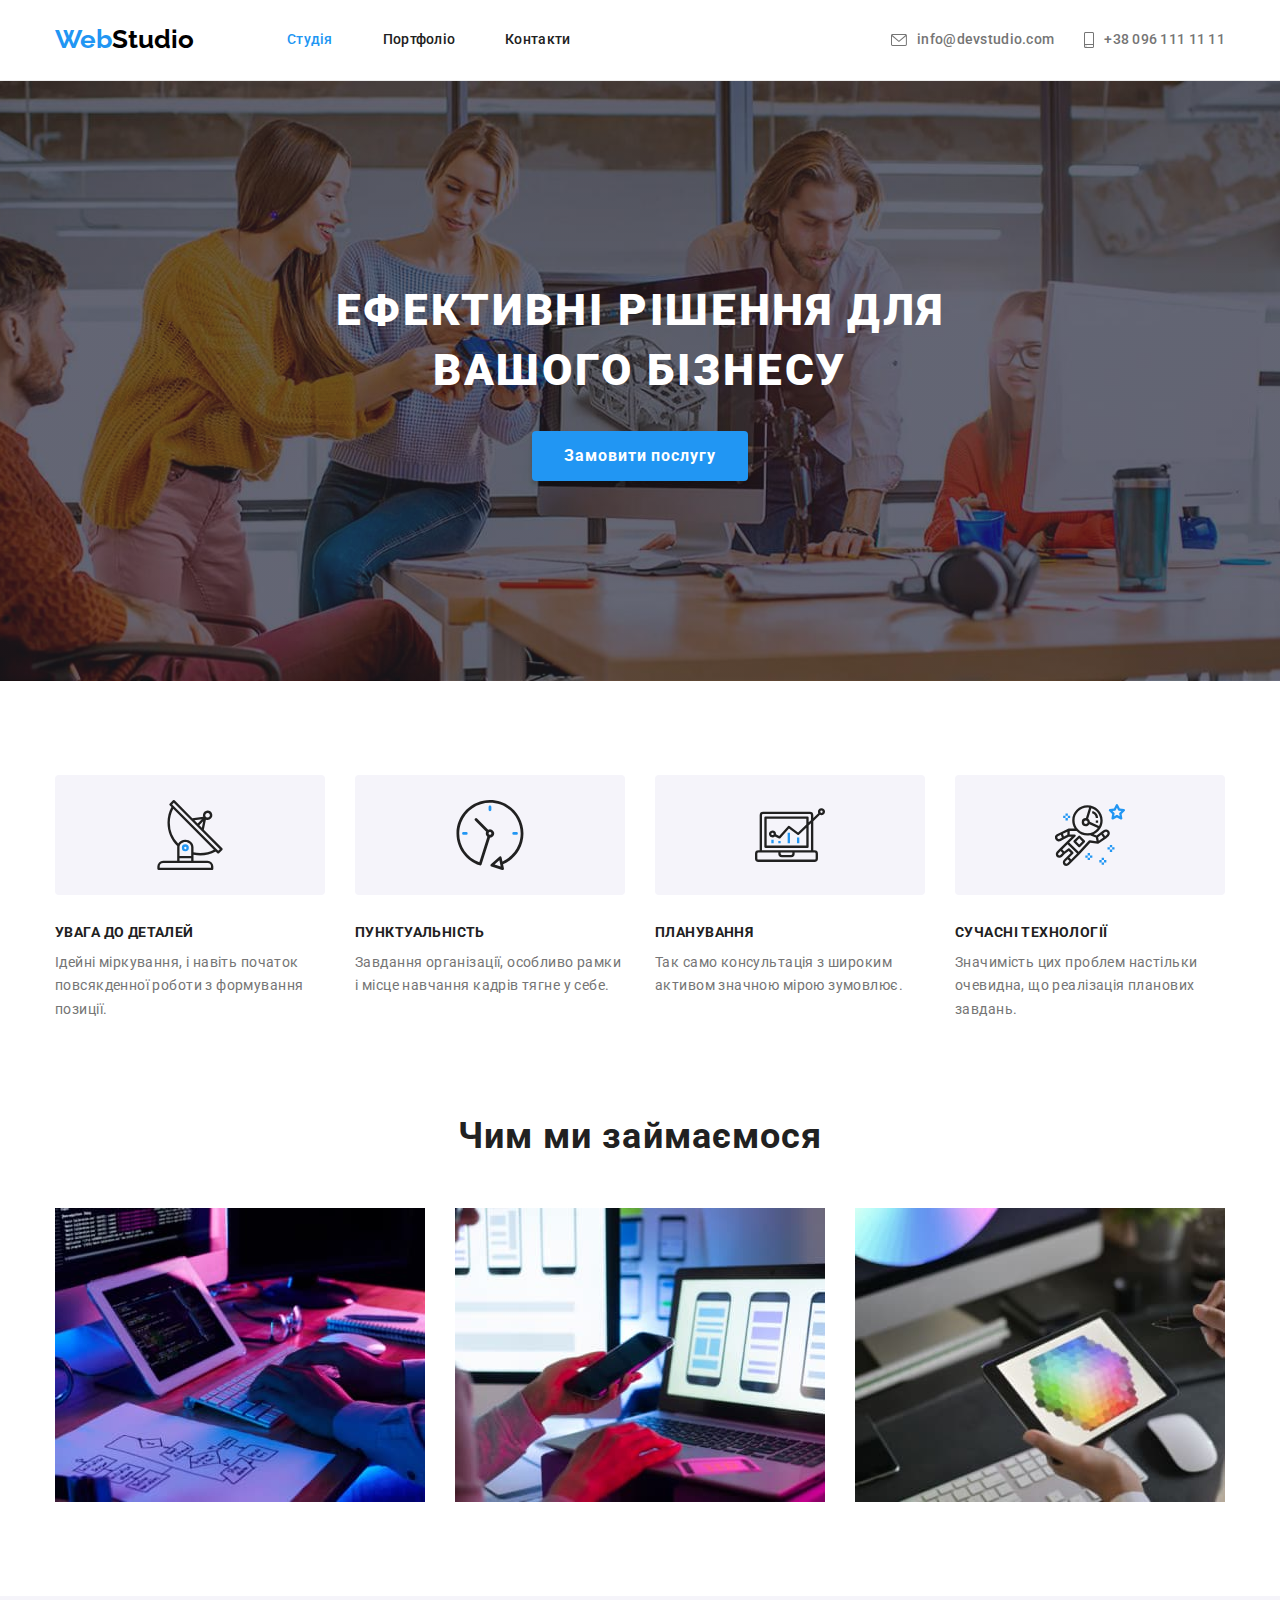
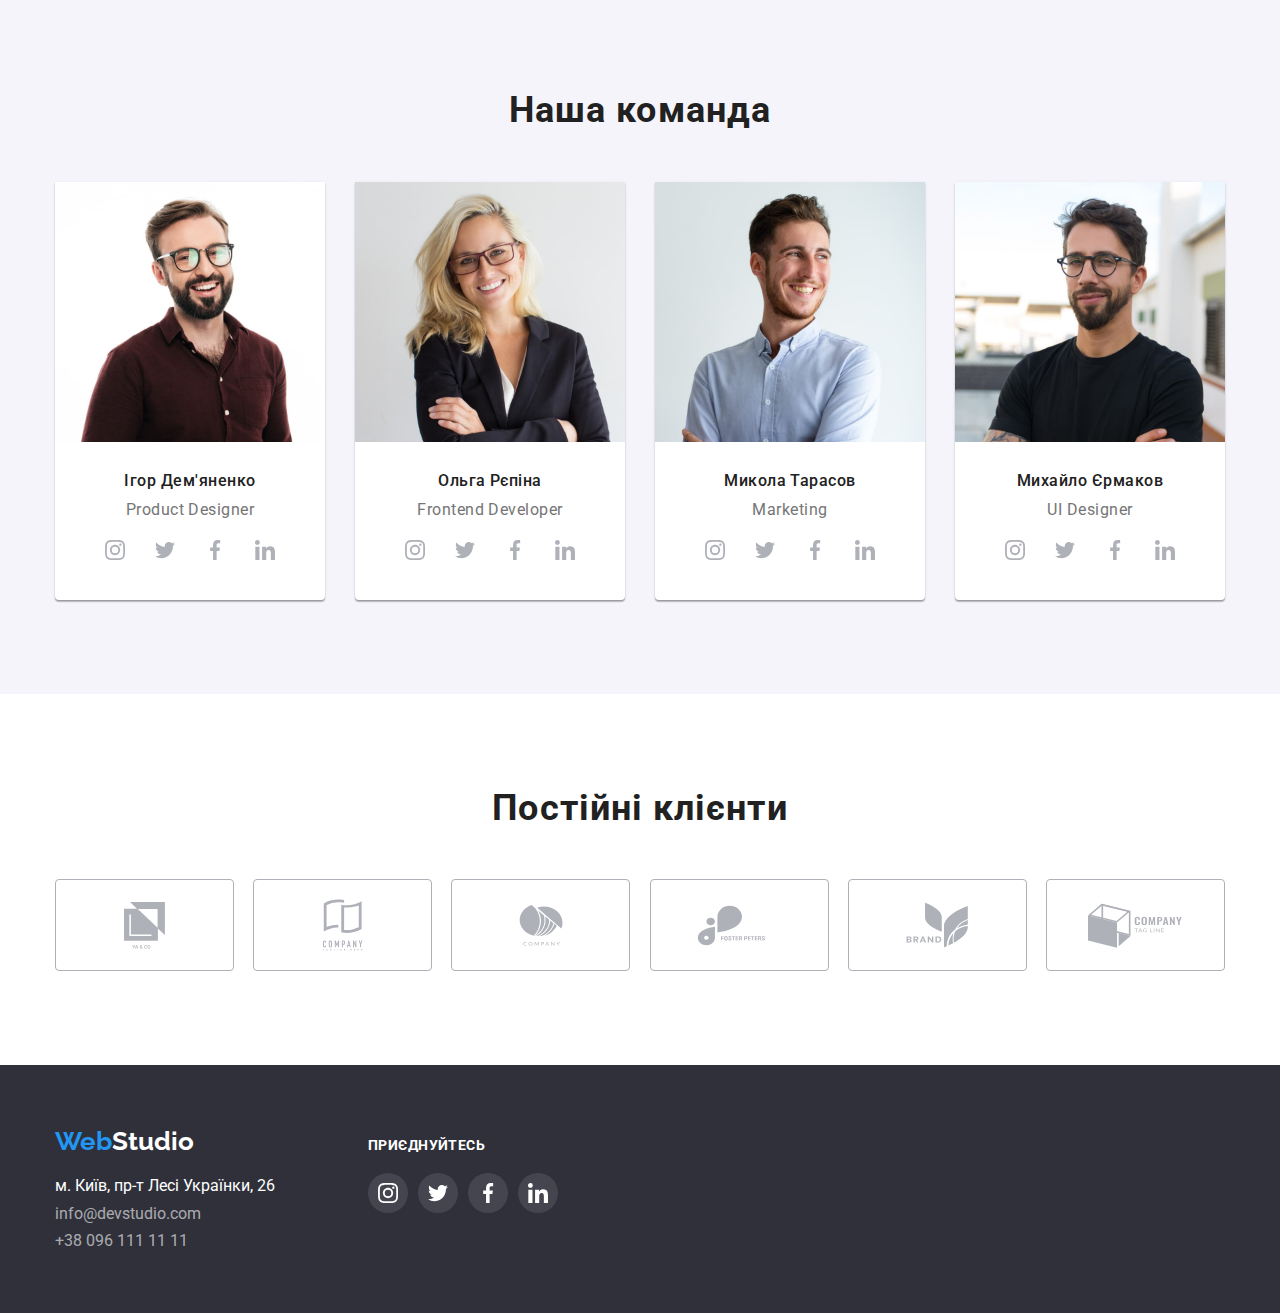
==== commit 5b2e8090: "виправляє помилки" ====
--- a/index.html
+++ b/index.html
@@ -54,7 +54,7 @@
 
     <main>
       <!--Герой-->
-      <section class="hero overlay">
+      <section class="hero">
         <div class="container">
           <h1 class="hero-title">Ефективні рішення для вашого бізнесу</h1>
           <button type="button" class="button primary">Замовити послугу</button>
@@ -69,7 +69,7 @@
           <ul class="features list">
             <li class="features-list">
               <div class="features-card">
-                <svg class="features-card-icon">
+                <svg class="features-card-icon" width="70" height="70">
                   <use href="./images/icon/icon.svg#icon-antenna"></use>
                 </svg>
               </div>
@@ -81,7 +81,7 @@
 
             <li class="features-list">
               <div class="features-card">
-                <svg class="features-card-icon">
+                <svg class="features-card-icon" width="70" height="70">
                   <use href="./images/icon/icon.svg#icon-clock"></use>
                 </svg>
               </div>
@@ -93,7 +93,7 @@
 
             <li class="features-list">
               <div class="features-card">
-                <svg class="features-card-icon">
+                <svg class="features-card-icon" width="70" height="70">
                   <use href="./images/icon/icon.svg#icon-diagram"></use>
                 </svg>
               </div>
@@ -105,7 +105,7 @@
 
             <li class="features-list">
               <div class="features-card">
-                <svg class="features-card-icon">
+                <svg class="features-card-icon" width="70" height="70">
                   <use href="./images/icon/icon.svg#icon-astronaut"></use>
                 </svg>
               </div>
@@ -362,7 +362,7 @@
           <a href="./index.html" class="logo link logo-fotter" lang="en"
             ><span class="accent">Web</span><span class="accent-footer">Studio</span>
           </a>
-          <address>
+          <address class="address-nav">
             <ul class="list">
               <li class="address-nav-list">
                 <a
--- a/css/styles.css
+++ b/css/styles.css
@@ -90,6 +90,7 @@
 .logo-header {
   padding-top: 24px;
   padding-bottom: 25px;
+  outline: transparent;
 }
 
 .accent {
@@ -144,6 +145,7 @@
 .nav-site .link:hover,
 .nav-site .link:focus {
   color: var(--accent-color);
+  outline: transparent;
 }
 
 .nav-contact {
@@ -174,6 +176,7 @@
 .nav-contact .nav-item .link:hover,
 .nav-contact .nav-item .link:focus {
   color: var(--accent-color);
+  outline: transparent;
 }
 .icon {
   margin-left: 0;
@@ -184,15 +187,12 @@
 
 /* герой */
 .hero {
-  padding-bottom: 280px;
+  padding-bottom: 200px;
   padding-top: 200px;
   background: var(--bg-hero);
   text-align: center;
-}
-
-.overlay {
   max-width: 1600px;
-  height: 600px;
+
   margin-left: auto;
   margin-right: auto;
   background-image: linear-gradient(to right, var(--start-color), var(--start-color)),
@@ -245,9 +245,6 @@
 }
 
 .features-card-icon {
-  width: 70px;
-  height: 70px;
-
   /* outline: 1px solid coral; */
 }
 
@@ -316,6 +313,8 @@
 }
 
 .team-content {
+  flex-basis: 270px;
+  min-width: 270px;
   background: var(--primary-white-color);
   box-shadow: 0px 1px 3px rgba(0, 0, 0, 0.12), 0px 1px 1px rgba(0, 0, 0, 0.14),
     0px 2px 1px rgba(0, 0, 0, 0.2);
@@ -352,6 +351,7 @@
   border-radius: 50%;
   background-color: var(--primary-white-color);
   color: var(--primary-svg-color);
+  outline: transparent;
 
   width: 40px;
   height: 40px;
@@ -360,10 +360,13 @@
   fill: currentColor;
 }
 .team-button:hover,
-.footer-button:hover {
+.footer-button:hover,
+.team-button:focus,
+.footer-button:focus {
   border-radius: 50%;
   background-color: var(--accent-color);
   color: var(--primary-white-color);
+  outline: transparent;
 }
 /* клієнти */
 
@@ -386,15 +389,18 @@
   height: 92px;
   border: 1px solid var(--primary-svg-color);
   border-radius: 4px;
+  outline: transparent;
 }
 
 .clients-card {
   fill: currentColor;
 }
 
-.client-link:hover {
+.client-link:hover,
+.client-link:focus {
   border: 1px solid var(--accent-color);
   color: var(--accent-color);
+  outline: transparent;
 }
 
 /* футер */
@@ -418,16 +424,17 @@
 
 .address-part {
   display: inline-block;
-}
-
-.address-nav {
-  display: flex;
-  align-items: baseline;
-
   padding-top: 60px;
   padding-bottom: 60px;
 }
 
+.address-nav {
+  display: flex;
+  align-items: baseline;
+
+  font-style: normal;
+}
+
 .address-nav-list {
   margin-bottom: 9px;
 }
@@ -436,13 +443,12 @@
 }
 
 .address-nav .link {
-  /* margin-bottom: 9px; */
-  font-style: normal;
 }
 
 .address-nav .link:hover,
 .address-nav .link:focus {
   color: var(--accent-color);
+  outline: transparent;
 }
 
 .address-nav-adr {
@@ -456,6 +462,8 @@
   width: 206px;
   display: inline-block;
   margin-left: 93px;
+  padding-top: 72px;
+  padding-bottom: 100px;
 }
 
 .footer-social {
@@ -473,6 +481,7 @@
   border-radius: 50%;
   background-color: var(--secondary-svg-color);
   fill: var(--primary-white-color);
+  outline: transparent;
 
   width: 40px;
   height: 40px;
@@ -488,7 +497,7 @@
 .button {
   padding: 6px 25px;
   color: var(--title-text-color);
-  background: var(--primary-border-color);
+  background: var(--secondary-bg-color);
   font-family: inherit;
   border: none;
   letter-spacing: 0.06em;
@@ -513,6 +522,7 @@
   background: var(--accent-color);
   box-shadow: 0px 3px 1px rgba(0, 0, 0, 0.1), 0px 1px 2px rgba(0, 0, 0, 0.08),
     0px 2px 2px rgba(0, 0, 0, 0.12);
+  outline: transparent;
 }
 
 .button.primary {
@@ -530,6 +540,7 @@
 .button.primary:focus {
   color: var(--primary-white-color);
   background: var(--secondary-accent-color);
+  outline: transparent;
 }
 
 .button.secondary {
@@ -539,6 +550,7 @@
 .button.secondary:hover,
 .button.secondary:focus {
   color: var(--title-text-color);
+  outline: transparent;
 }
 
 /* Портфоліо */
@@ -548,7 +560,7 @@
 .flex-menu {
   display: flex;
   justify-content: center;
-  margin-bottom: 34px;
+  margin-bottom: 50px;
 }
 
 .flex-container {
@@ -560,6 +572,8 @@
 
 .flex-element {
   width: 370px;
+  box-shadow: 0px 1px 1px rgba(0, 0, 0, 0.12), 0px 4px 4px rgba(0, 0, 0, 0.06),
+    1px 4px 6px rgba(0, 0, 0, 0.16);
 }
 
 .project-img {
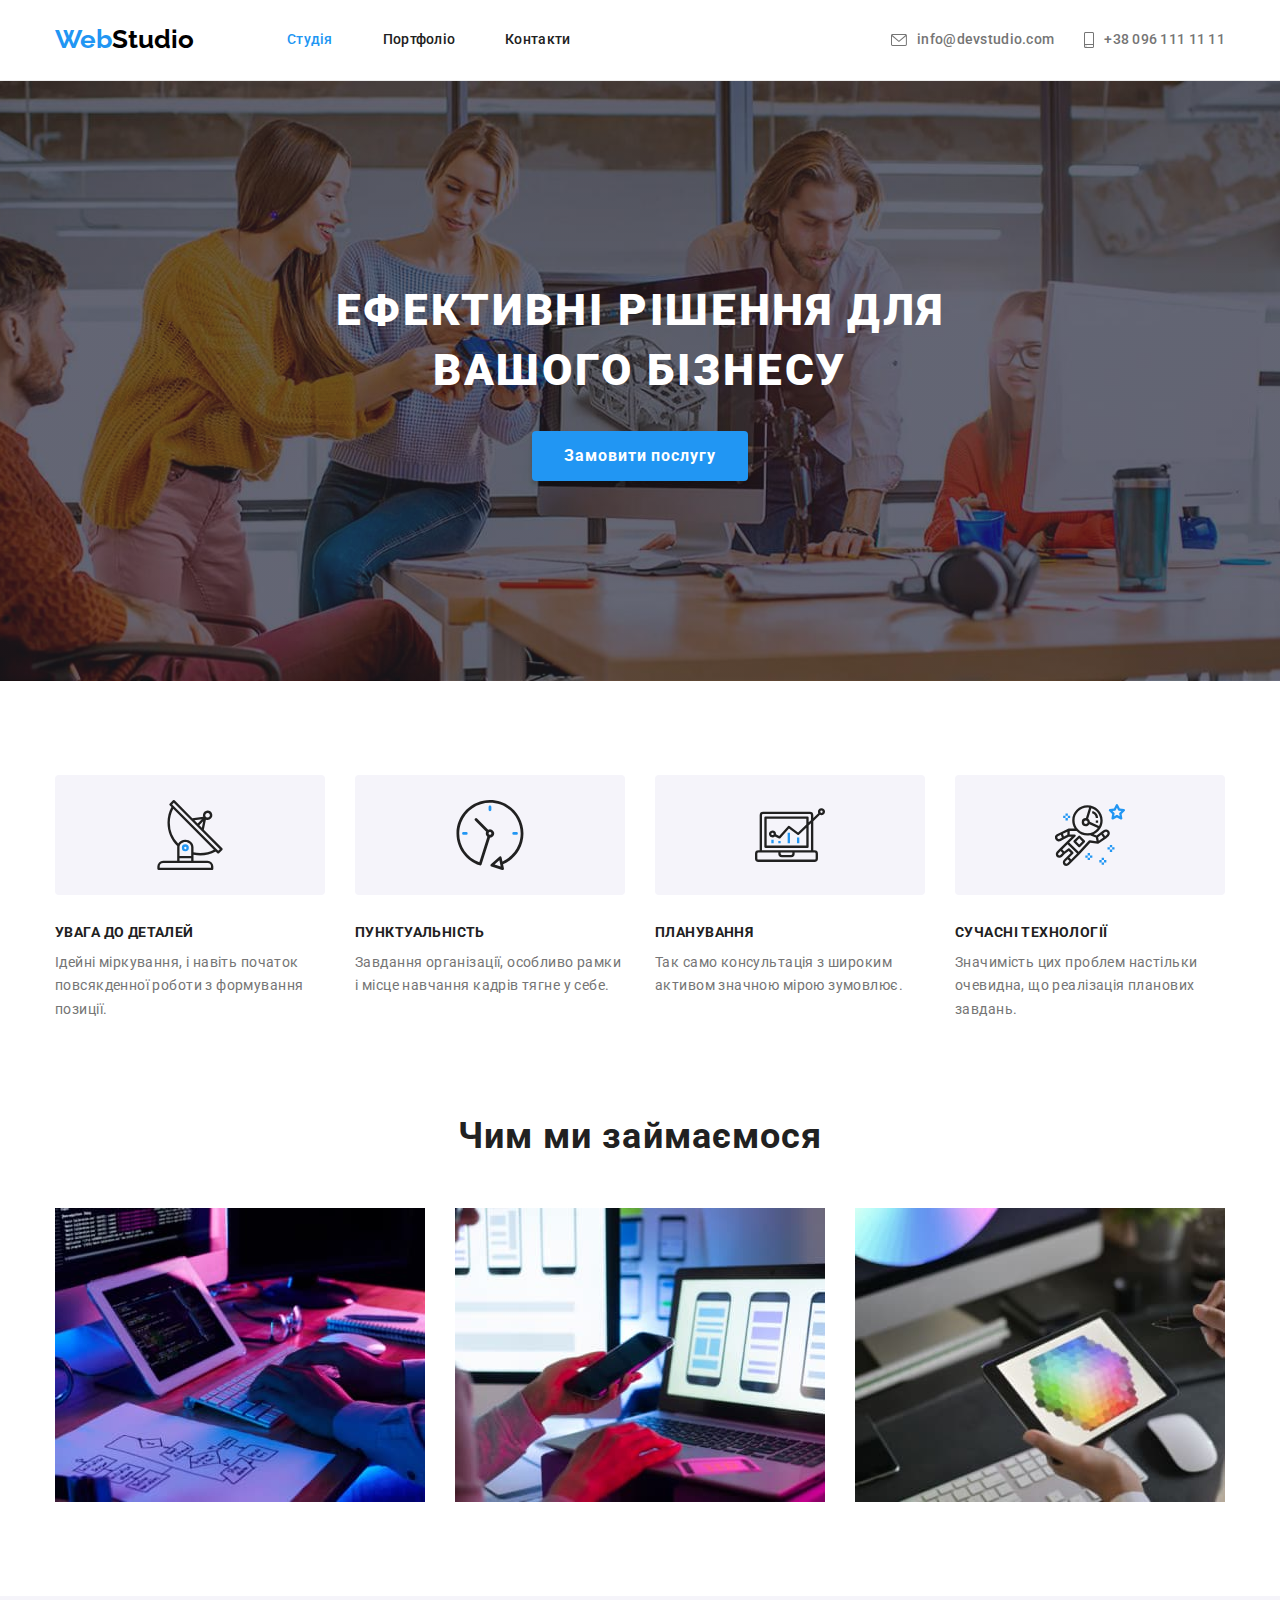
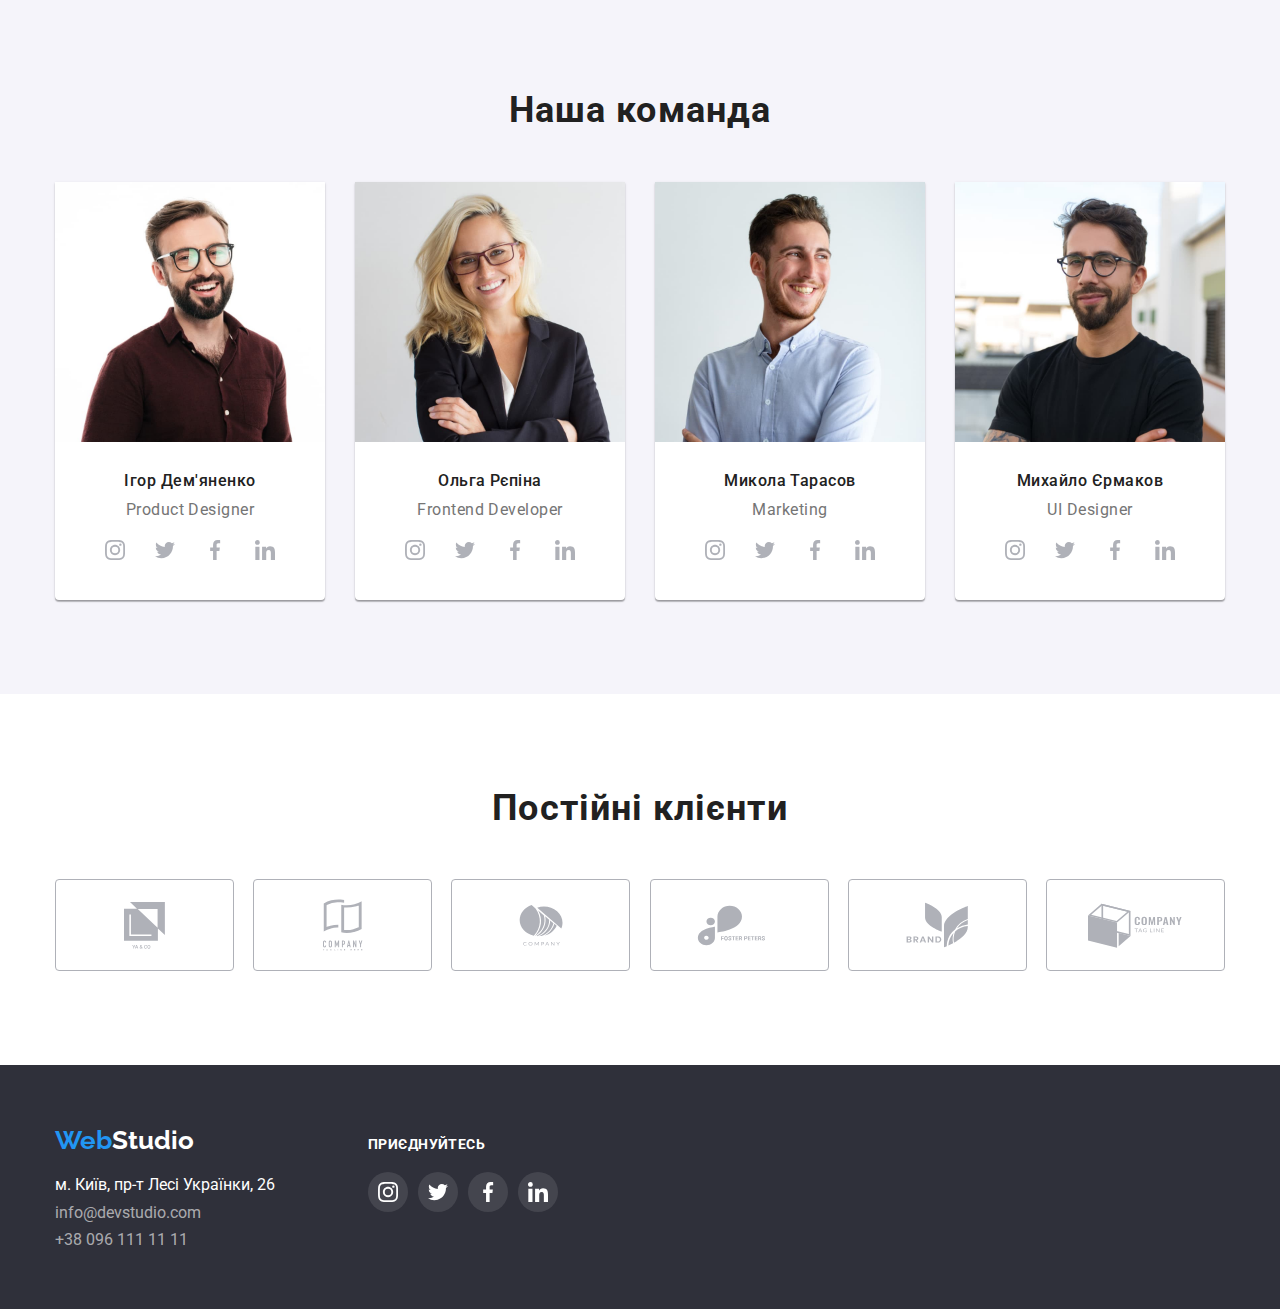
==== commit 4c4acd96: "виправляє помилки" ====
--- a/index.html
+++ b/index.html
@@ -36,14 +36,14 @@
         <ul class="nav-contact list">
           <li class="nav-item">
             <a href="mailto:info@devstudio.com" class="nav-link link" lang="en">
-              <svg class="icon" width="16px" height="12px">
+              <svg class="icon" width="16" height="12">
                 <use href="./images/icon/icon.svg#icon-envelope"></use></svg
               >info@devstudio.com
             </a>
           </li>
           <li class="nav-item">
-            <a href="tel:+38 096 111 11 11" class="nav-link link"
-              ><svg class="icon" width="10px" height="16px">
+            <a href="tel:+380961111111" class="nav-link link"
+              ><svg class="icon" width="10" height="16">
                 <use href="./images/icon/icon.svg#icon-smartphonetel"></use></svg
               >+38 096 111 11 11</a
             >
@@ -357,7 +357,7 @@
     </main>
     <!-- Футер -->
     <footer class="address">
-      <div class="container address-nav">
+      <div class="container footer-container">
         <div class="address-part">
           <a href="./index.html" class="logo link logo-fotter" lang="en"
             ><span class="accent">Web</span><span class="accent-footer">Studio</span>
@@ -379,12 +379,12 @@
                 </a>
               </li>
               <li class="address-nav-list">
-                <a href="tel:+38 096 111 11 11" class="address-nav-cont link">+38 096 111 11 11</a>
+                <a href="tel:+380961111111" class="address-nav-cont link">+38 096 111 11 11</a>
               </li>
             </ul>
           </address>
         </div>
-        <div class="footer-container">
+        <div class="footer-socialblock">
           <h2 class="footer-title">приєднуйтесь</h2>
           <ul class="footer-social list">
             <li class="footer-social-item">
--- a/css/styles.css
+++ b/css/styles.css
@@ -90,7 +90,6 @@
 .logo-header {
   padding-top: 24px;
   padding-bottom: 25px;
-  outline: transparent;
 }
 
 .accent {
@@ -145,7 +144,6 @@
 .nav-site .link:hover,
 .nav-site .link:focus {
   color: var(--accent-color);
-  outline: transparent;
 }
 
 .nav-contact {
@@ -176,7 +174,6 @@
 .nav-contact .nav-item .link:hover,
 .nav-contact .nav-item .link:focus {
   color: var(--accent-color);
-  outline: transparent;
 }
 .icon {
   margin-left: 0;
@@ -366,7 +363,6 @@
   border-radius: 50%;
   background-color: var(--accent-color);
   color: var(--primary-white-color);
-  outline: transparent;
 }
 /* клієнти */
 
@@ -400,7 +396,6 @@
 .client-link:focus {
   border: 1px solid var(--accent-color);
   color: var(--accent-color);
-  outline: transparent;
 }
 
 /* футер */
@@ -422,16 +417,17 @@
   background: var(--bg-hero);
 }
 
-.address-part {
-  display: inline-block;
+.footer-container {
+  display: flex;
+  align-items: baseline;
   padding-top: 60px;
   padding-bottom: 60px;
 }
 
+.address-part {
+}
+
 .address-nav {
-  display: flex;
-  align-items: baseline;
-
   font-style: normal;
 }
 
@@ -448,7 +444,6 @@
 .address-nav .link:hover,
 .address-nav .link:focus {
   color: var(--accent-color);
-  outline: transparent;
 }
 
 .address-nav-adr {
@@ -458,12 +453,8 @@
 .address-nav-cont {
   color: rgba(255, 255, 255, 0.6);
 }
-.footer-container {
-  width: 206px;
-  display: inline-block;
+.footer-socialblock {
   margin-left: 93px;
-  padding-top: 72px;
-  padding-bottom: 100px;
 }
 
 .footer-social {
@@ -522,7 +513,6 @@
   background: var(--accent-color);
   box-shadow: 0px 3px 1px rgba(0, 0, 0, 0.1), 0px 1px 2px rgba(0, 0, 0, 0.08),
     0px 2px 2px rgba(0, 0, 0, 0.12);
-  outline: transparent;
 }
 
 .button.primary {
@@ -540,7 +530,6 @@
 .button.primary:focus {
   color: var(--primary-white-color);
   background: var(--secondary-accent-color);
-  outline: transparent;
 }
 
 .button.secondary {
@@ -550,7 +539,6 @@
 .button.secondary:hover,
 .button.secondary:focus {
   color: var(--title-text-color);
-  outline: transparent;
 }
 
 /* Портфоліо */
@@ -572,8 +560,6 @@
 
 .flex-element {
   width: 370px;
-  box-shadow: 0px 1px 1px rgba(0, 0, 0, 0.12), 0px 4px 4px rgba(0, 0, 0, 0.06),
-    1px 4px 6px rgba(0, 0, 0, 0.16);
 }
 
 .project-img {
@@ -586,7 +572,17 @@
   border-right: 1px solid var(--secondary-border-color);
   border-left: 1px solid var(--secondary-border-color);
 }
-
+.project-card-link {
+  font-style: normal;
+  color: var(--primary-text-color);
+}
+
+.flex-element:hover,
+.flex-element:focus {
+  box-shadow: 0px 1px 1px rgba(0, 0, 0, 0.12), 0px 4px 4px rgba(0, 0, 0, 0.06),
+    1px 4px 6px rgba(0, 0, 0, 0.16);
+  outline: transparent;
+}
 .project-title {
   margin-bottom: 4px;
   color: var(--title-text-color);
